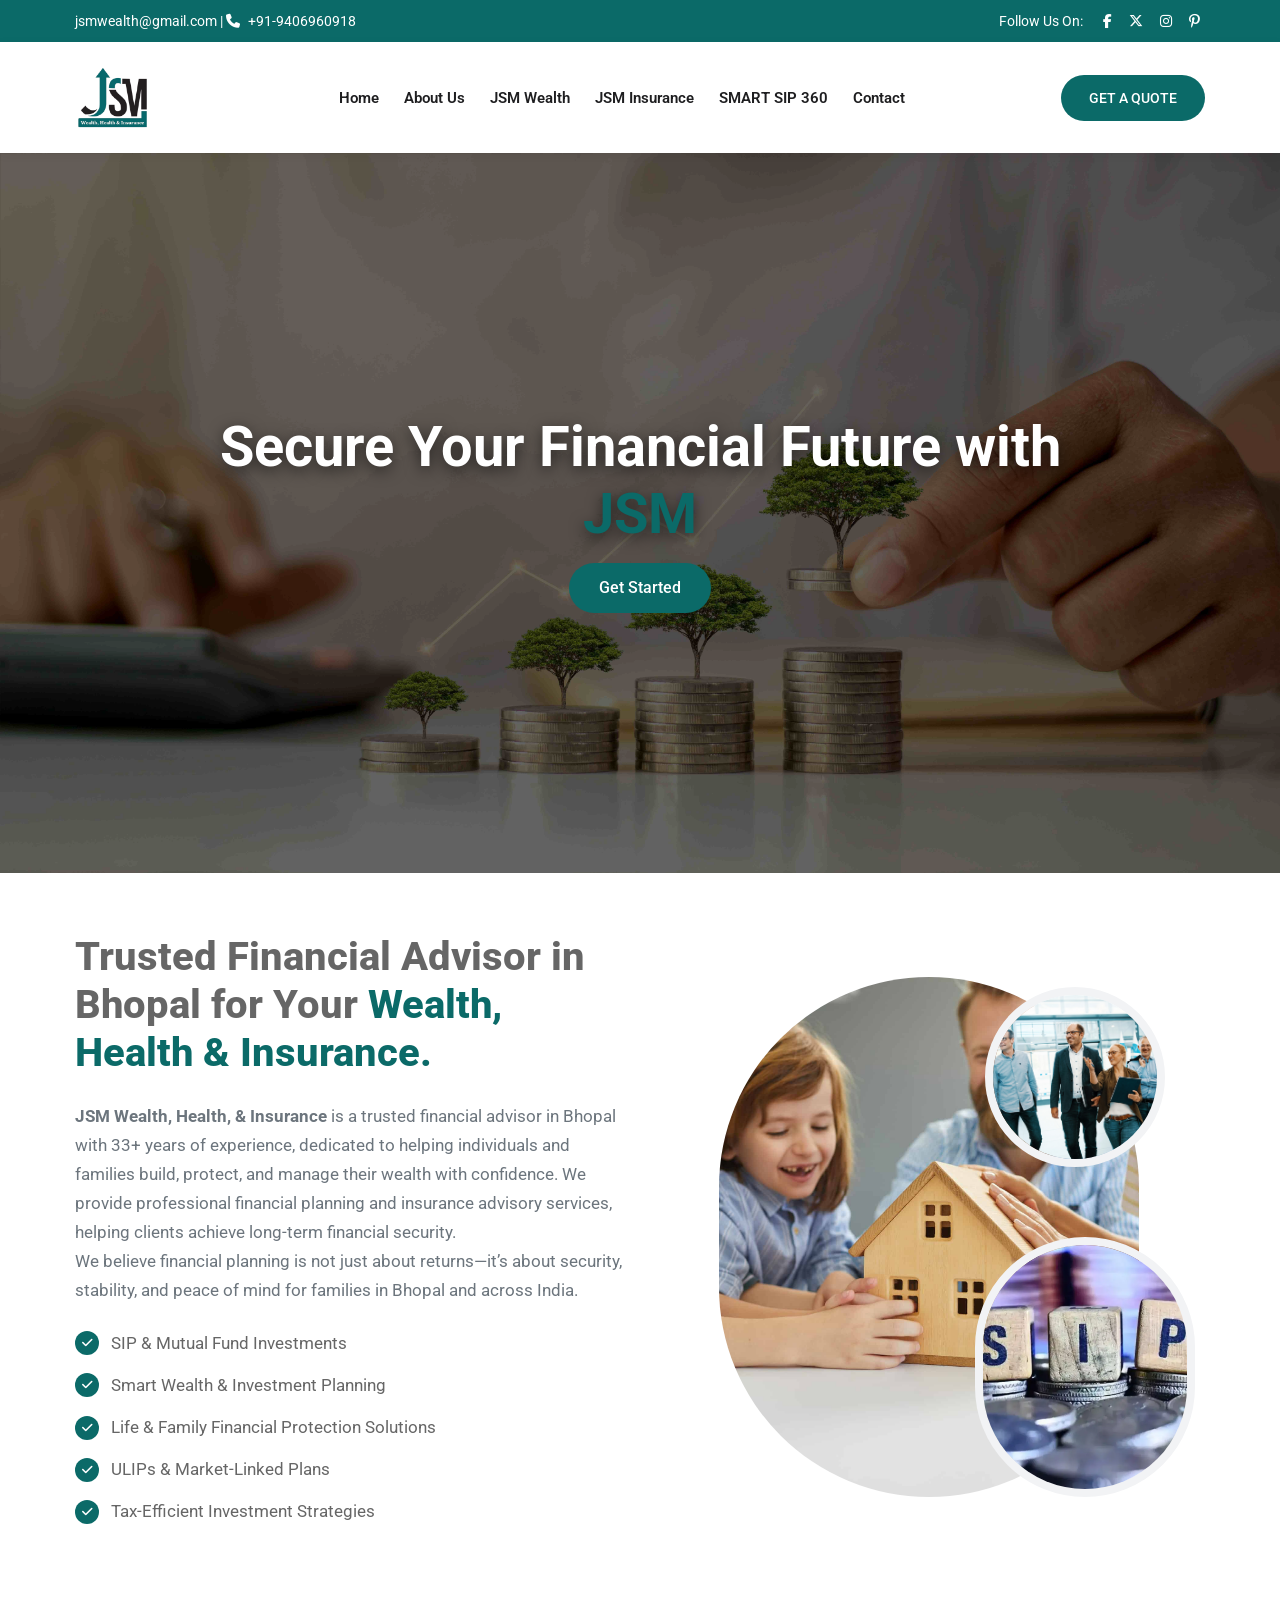
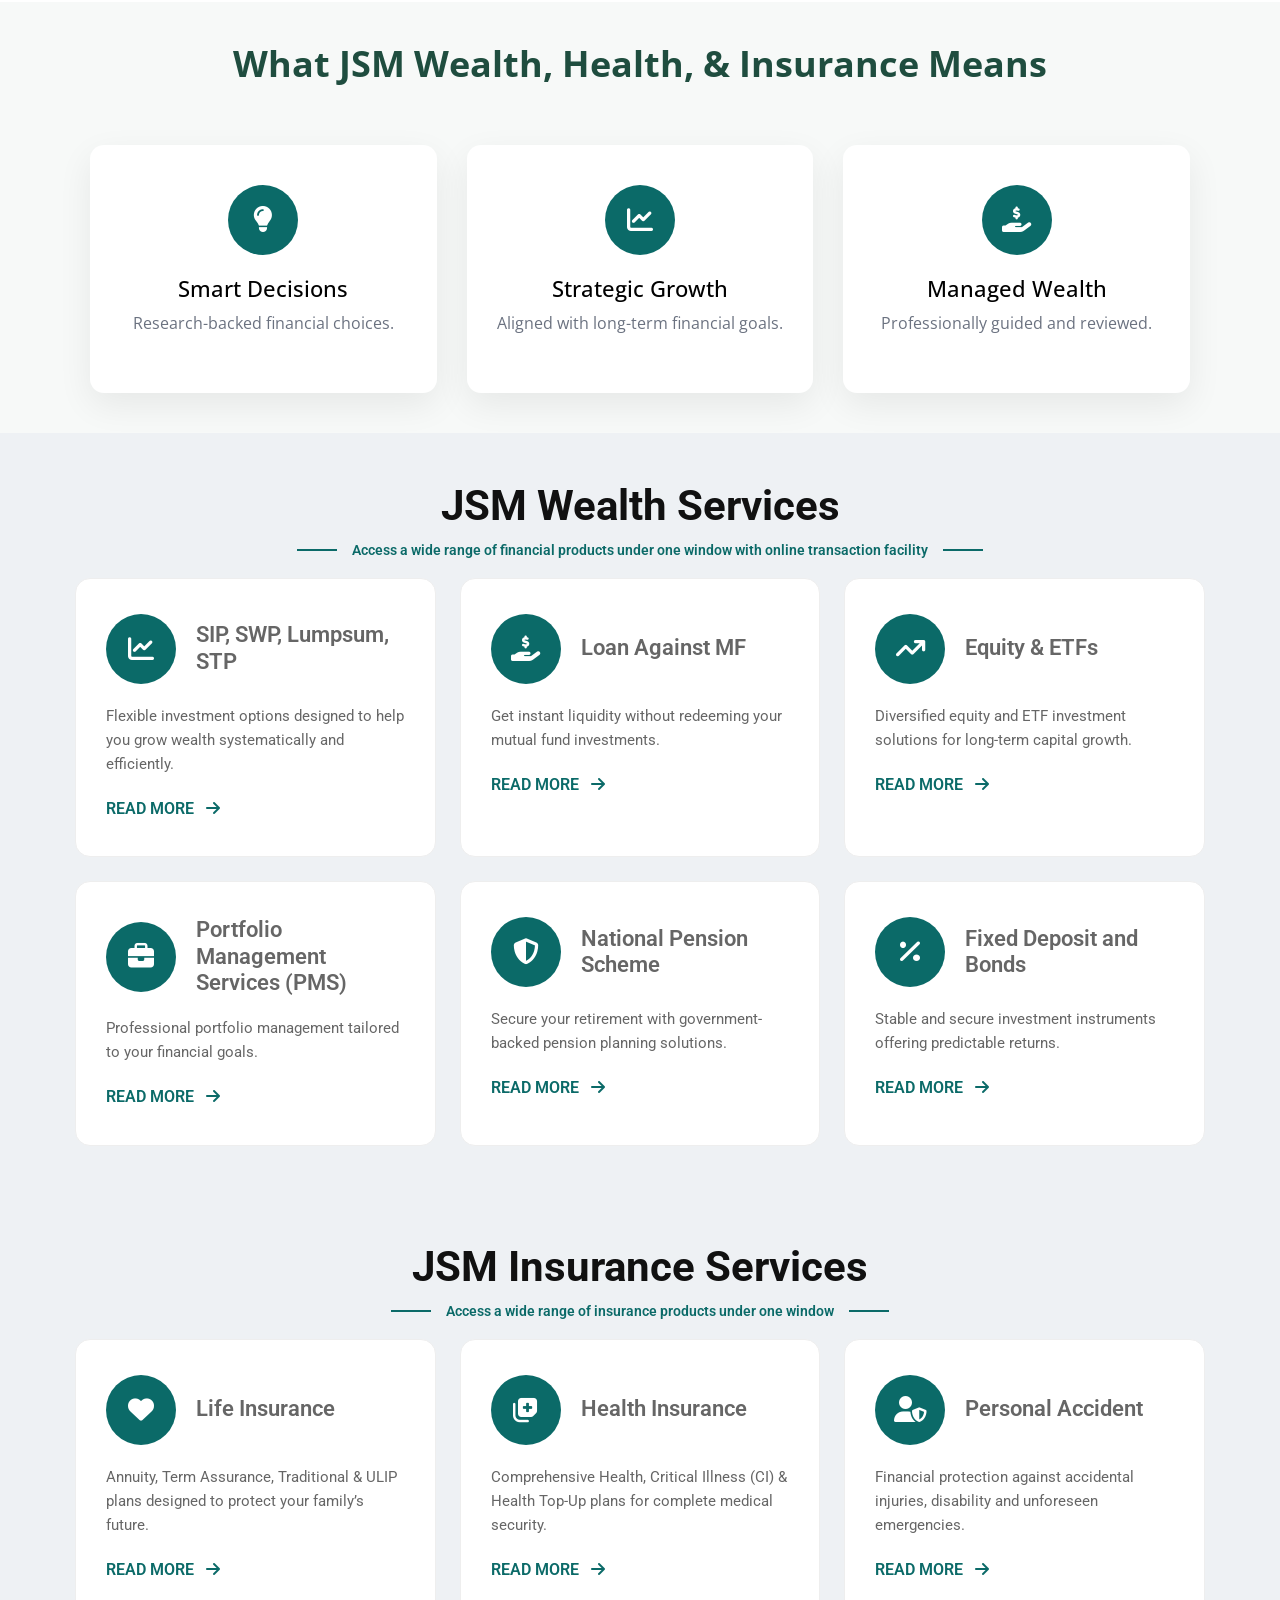
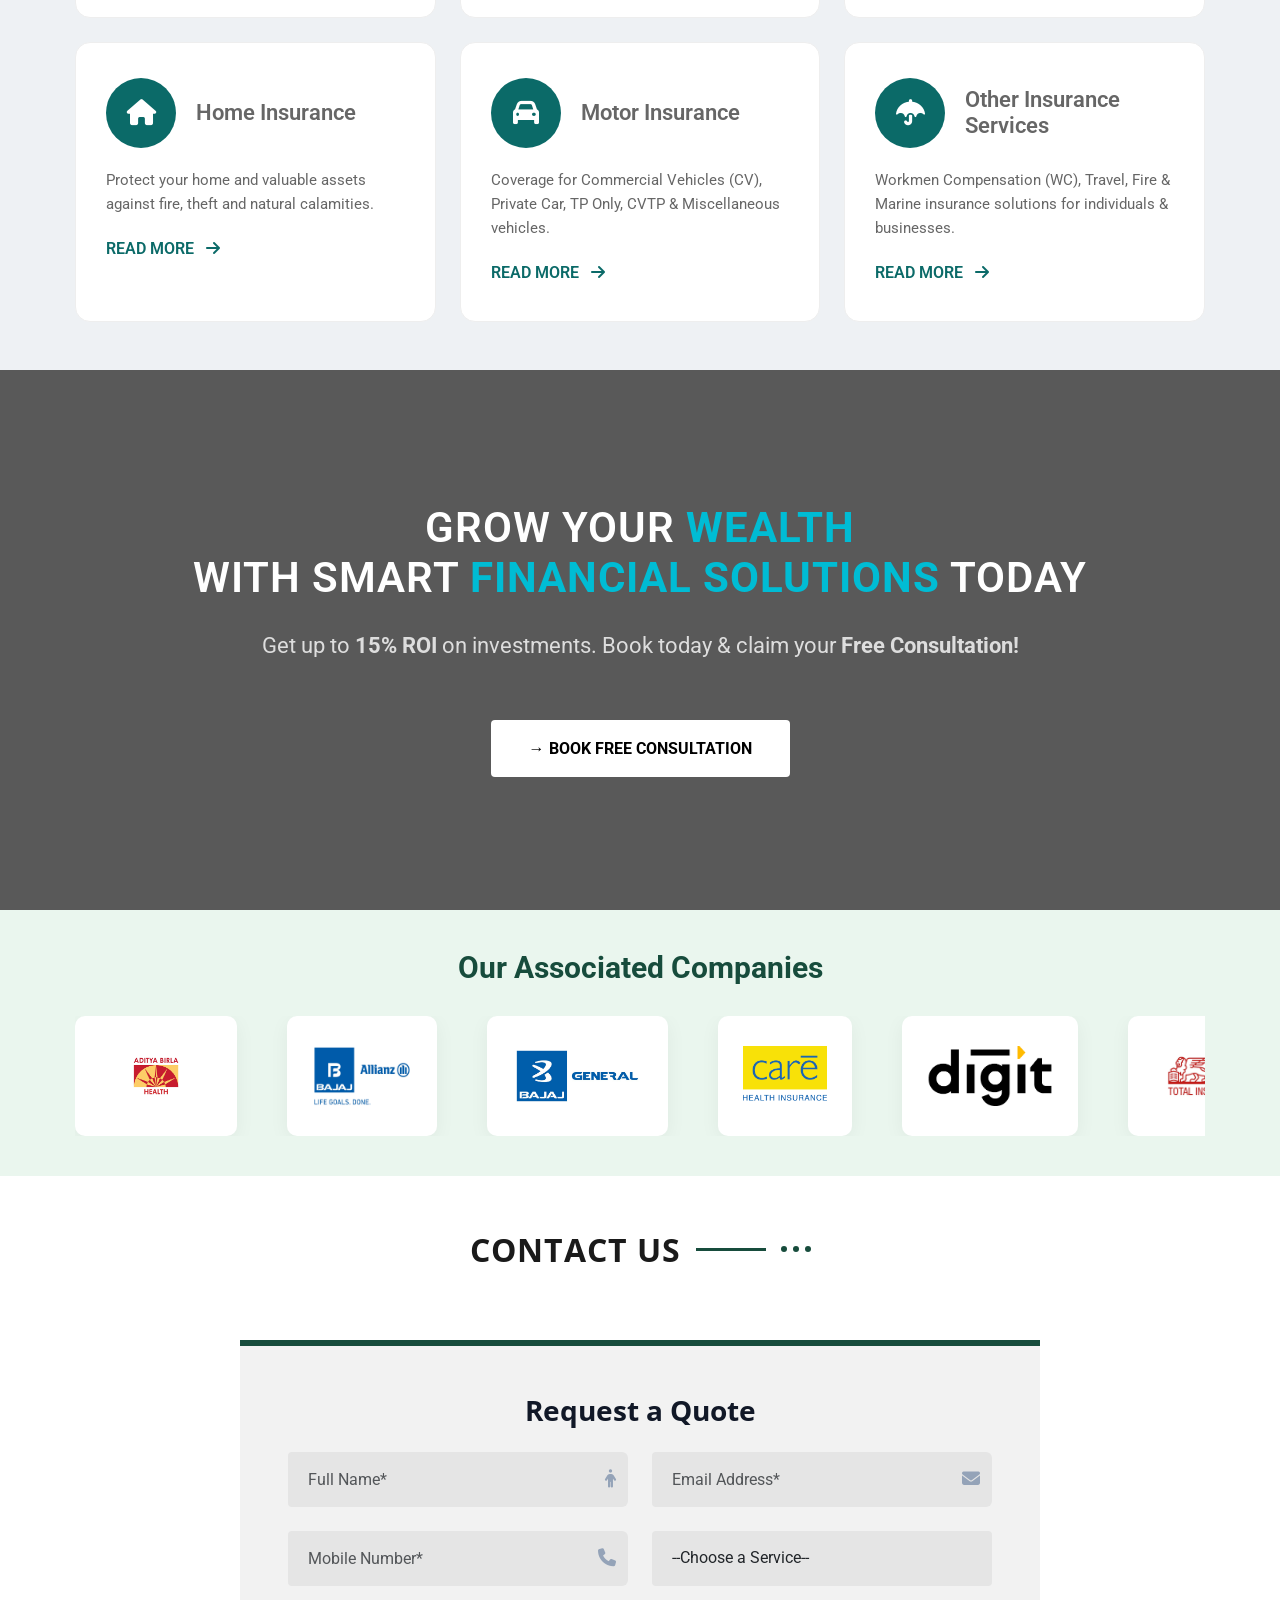
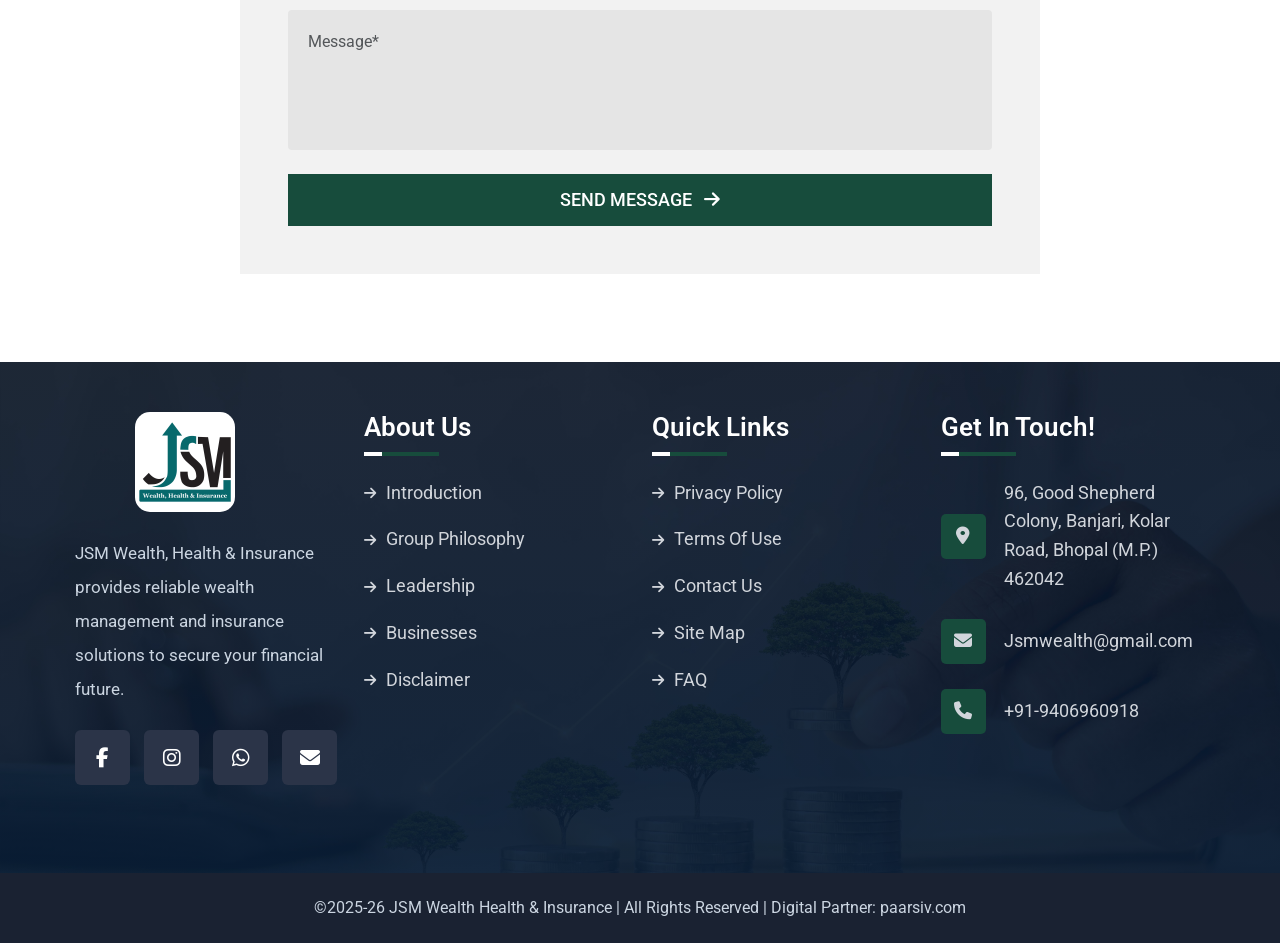
==== index.html @ e8b5fb17 "Update index.html" ====
<!doctype html>
<html lang="en">
<head>
  <meta charset="UTF-8" />
  <meta name="viewport" content="width=device-width, initial-scale=1.0" />

  <title>JSM Wealth</title>


  <!-- owl crousal -->
   <link rel="stylesheet" href="https://cdnjs.cloudflare.com/ajax/libs/OwlCarousel2/2.3.4/assets/owl.carousel.min.css">
<link rel="stylesheet" href="https://cdnjs.cloudflare.com/ajax/libs/OwlCarousel2/2.3.4/assets/owl.theme.default.min.css">

  <!-- Google Fonts -->
  <link href="https://fonts.googleapis.com/css2?family=Poppins:wght@400;600;900&family=Rubik:wght@400;500&display=swap" rel="stylesheet">

  <!-- Bootstrap CSS (IMPORTANT) -->
  <link
    href="https://cdn.jsdelivr.net/npm/bootstrap@5.3.3/dist/css/bootstrap.min.css"
    rel="stylesheet"
  />

  <!-- Font Awesome -->
  <link
    rel="stylesheet"
    href="https://cdnjs.cloudflare.com/ajax/libs/font-awesome/6.5.1/css/all.min.css"
  />

  <!-- Custom CSS -->
  <link rel="stylesheet" href="style.css" />
</head>

<body>

  <!-- Top Bar -->
  <div class="top-bar">
    <div class="container d-flex justify-content-between align-items-center">
      <div>
        <a href="mailto:jsmwealth@gmail.com">jsmwealth@gmail.com</a>
        |
       <span><i class="fas fa-phone"></i>
          +91-9406960918</span>
      </div>

      <div class="social-icoons">
        <span class="me-2">Follow Us On:</span>
        <a href="#finance-section">
        <i class="fab fa-facebook-f"></i>
    </a>

    <a href="#finance-section">
        <i class="fab fa-x-twitter"></i>
    </a>

    <a href="#finance-section">
        <i class="fab fa-instagram"></i>
    </a>

    <a href="#finance-section">
        <i class="fab fa-pinterest-p"></i>
    </a>
      </div>
    </div>
  </div>

  <!-- Navigation -->
  <nav class="main-nav">
    <div class="container d-flex align-items-center justify-content-between">

      <div class="logo">
        <a href="index.html"><img src="jsm.logo.png" alt="JSM Wealth Logo"></a>
      
      </div>
    
    <!-- Toggle Button -->
    <button class="menu-toggle" id="menuToggle">
      ☰
    </button>

      <ul class="nav-links  align-items-center mb-0" id="navLinks">
        <li><a href="index.html">Home</a></li>
        <li><a href="#wealth-section">About Us</a></li>

        <!-- Services Dropdown -->
        <!-- <li class="dropdown">
          <a href="#">Services <span class="arrow">▾</span></a>
          <ul class="custom-dropdown">
            <li><a href="#finance-section">Life Insurance</a></li>
            <li><a href="#finance-section">Car Insurance</a></li>
          </ul>
        </li> -->
        <li><a href="#services-section">JSM Wealth</a></li>
<li><a href="#services-sections">JSM Insurance</a></li>
        <li><a href="sip.html">SMART SIP 360</a></li>
        
        <li><a href="#finance-section">Contact</a></li>
      </ul>

      <a href="#finance-section" class="btn-quote">GET A QUOTE</a>
    </div>
  </nav>



 <!-- HERO SECTION -->
<section class="hero-section ">
  <div class="hero-text text-center">

    <h1 id="hero-title">
      Secure Your Financial Future with <span>JSM</span>
    </h1>

    <!-- <h4 id="hero-subtitle">
      Your trusted partner in wealth, health, and insurance solutions
    </h4>

    <p id="hero-desc">
      Personalized solutions that help you achieve your goals
    </p> -->

    <a href="#finance-section" class="hero-btn">Get Started</a>

  </div>
</section>

<!-- about aection -->
<section class="about-section">
    <div class="container">
        <div class="row align-items-center">

            <!-- Left Content -->
            <div class="col-lg-6 ">

                <h2 class="about-main-title">
                   
                     Trusted Financial Advisor in Bhopal for Your
                    <span>Wealth, Health & Insurance.</span> 
                </h2>

                <p class="about-text">
                  <strong>JSM Wealth, Health, & Insurance</strong>  is a trusted financial advisor in Bhopal with 33+ years of experience, dedicated to helping individuals and families build, protect, and manage their wealth with confidence. We provide professional financial planning 
                  and insurance advisory services, helping clients achieve long-term financial security.<br> We believe financial planning is not 
                  just about returns—it’s about security, stability, and peace of mind for families in Bhopal and across India. 
                </p>
             

                <ul class="about-list">
                    <li>
                        <i class="fa-solid fa-check"></i>
                       SIP & Mutual Fund Investments
                    </li>
                    <li>
                        <i class="fa-solid fa-check"></i>
                        Smart Wealth & Investment Planning
                    </li>
                    <li>
                        <i class="fa-solid fa-check"></i>
                        Life & Family Financial Protection Solutions
                    </li>
                      <li>
                        <i class="fa-solid fa-check"></i>
                       ULIPs & Market-Linked Plans
                    </li>
                      <li>
                        <i class="fa-solid fa-check"></i>
                        Tax-Efficient Investment Strategies
                    </li>
                </ul>

                <!-- Explore Plans Button -->
                <!-- <div class="mt-4">
                    <a href="#" class="btn-explore">EXPLORE PLANS →</a>
                </div> -->

            </div>

            <!-- Right Images -->
            <div class="col-lg-6 text-center mt-lg-0">
                <div class="image-wrapper">
                    <img src="insurance-about-1.jpeg"
                         class="main-img" alt="Main Image">

                    <img src="insurance-about.jpeg"
                         class="small-img-top" alt="Small Image">

                    <img src="insurance-about-2.jpeg"
                         class="small-img-bottom" alt="Small Image">
                </div>
            </div>

        </div>
    </div>
</section>
<section class="wealth-section" id="wealth-section">

<div class="container">

<h2 class="wealth-heading">
What JSM Wealth, Health, & Insurance Means
</h2>

<div class="wealth-grid">

<div class="wealth-card">
<div class="wealth-icon">
<i class="fa-solid fa-lightbulb"></i>
</div>
<h4>Smart Decisions</h4>
<p>Research-backed financial choices.</p>
</div>


<div class="wealth-card">
<div class="wealth-icon">
<i class="fa-solid fa-chart-line"></i>
</div>
<h4>Strategic Growth</h4>
<p>Aligned with long-term financial goals.</p>
</div>

<div class="wealth-card">
<div class="wealth-icon">
<i class="fa-solid fa-hand-holding-dollar"></i>
</div>
<h4>Managed Wealth</h4>
<p>Professionally guided and reviewed.</p>
</div>

</div>

</div>

</section>

<!--stats-section  -->
<!-- Top Divider -->


<!-- card section -->
<section class="services-section py-5" id="services-section">
    <div class="container">

        <!-- Small Top Heading -->
       

        <!-- Main Heading -->
        <div class="text-center">
            <h2 class="main-heading">
                JSM Wealth Services
            </h2>
        </div>
       <div class="text-center mb-3">
            <div class="top-heading">
                <span></span>
                 Access a wide range of financial products under one window with online transaction facility 
                <span></span>
            </div>
        </div>

        <!-- Cards -->
        <div class="row g-4">

            <!-- Card 1 -->
            <div class="col-lg-4 col-md-6">
                <div class="service-card">
                    <div class="card-header-flex">
                        <div class="icon-box">
                            <i class="fas fa-chart-line"></i>
                        </div>
                        <h4>SIP, SWP, Lumpsum, STP</h4>
                    </div>
                    <p>
                        Flexible investment options designed to help you grow wealth systematically and efficiently.
                    </p>
                    <a href="#finance-section" class="read-more">
                        READ MORE <i class="fas fa-arrow-right ms-2"></i>
                    </a>
                </div>
            </div>

            <!-- Card 2 -->
            <div class="col-lg-4 col-md-6">
                <div class="service-card">
                    <div class="card-header-flex">
                        <div class="icon-box">
                            <i class="fas fa-hand-holding-dollar"></i>
                        </div>
                        <h4>Loan Against MF</h4>
                    </div>
                    <p>
                        Get instant liquidity without redeeming your mutual fund investments.
                    </p>
                    <a href="#finance-section" class="read-more">
                        READ MORE <i class="fas fa-arrow-right ms-2"></i>
                    </a>
                </div>
            </div>

            <!-- Card 3 -->
            <div class="col-lg-4 col-md-6">
                <div class="service-card">
                    <div class="card-header-flex">
                        <div class="icon-box">
                            <i class="fas fa-arrow-trend-up"></i>
                        </div>
                        <h4>Equity & ETFs</h4>
                    </div>
                    <p>
                        Diversified equity and ETF investment solutions for long-term capital growth.
                    </p>
                    <a href="#finance-section" class="read-more">
                        READ MORE <i class="fas fa-arrow-right ms-2"></i>
                    </a>
                </div>
            </div>

            <!-- Card 4 -->
            <div class="col-lg-4 col-md-6">
                <div class="service-card">
                    <div class="card-header-flex">
                        <div class="icon-box">
                            <i class="fas fa-briefcase"></i>
                        </div>
                        <h4>Portfolio Management Services (PMS)</h4>
                    </div>
                    <p>
                        Professional portfolio management tailored to your financial goals.
                    </p>
                    <a href="#finance-section" class="read-more">
                        READ MORE <i class="fas fa-arrow-right ms-2"></i>
                    </a>
                </div>
            </div>

            <!-- Card 5 -->
            <div class="col-lg-4 col-md-6">
                <div class="service-card">
                    <div class="card-header-flex">
                        <div class="icon-box">
                            <i class="fas fa-shield-alt"></i>
                        </div>
                        <h4>National Pension Scheme</h4>
                    </div>
                    <p>
                        Secure your retirement with government-backed pension planning solutions.
                    </p>
                    <a href="#finance-section" class="read-more">
                        READ MORE <i class="fas fa-arrow-right ms-2"></i>
                    </a>
                </div>
            </div>

            <!-- Card 6 -->
            <div class="col-lg-4 col-md-6">
                <div class="service-card">
                    <div class="card-header-flex">
                        <div class="icon-box">
                            <i class="fas fa-percent"></i>
                        </div>
                        <h4>Fixed Deposit and Bonds</h4>
                    </div>
                    <p>
                        Stable and secure investment instruments offering predictable returns.
                    </p>
                    <a href="#finance-section" class="read-more">
                        READ MORE <i class="fas fa-arrow-right ms-2"></i>
                    </a>
                </div>
            </div>

        </div>
      
 <!-- <div class="services-bottom-cta mt-5 pt-4">

            <hr class="section-line">

            <div class="row align-items-center py-3 container">

                <div class="col-lg-8 col-md-7 text-md-start text-center mb-3 mb-md-0">
                    <h4 class="experience-heading">
                        We Have 12+ Years of Wealth & Insurance Experience
                    </h4>
                </div>

                <div class="col-lg-4 col-md-5 text-md-end text-center">
                    <a href="#finance-section" class="btn more-services-btn">
                        MORE SERVICES
                    </a>
                </div>

            </div>

            <hr class="section-line">

        </div> -->
    </div>
</section>
  <section class="services-section py-5" id="services-sections">
    <div class="container">

      

        <!-- Main Heading -->
        <div class="text-center">
            <h2 class="main-heading">
                JSM Insurance Services
            </h2>
        </div>
        <!-- Small Top Heading -->
        <div class="text-center mb-3">
            <div class="top-heading">
                <span></span>
                Access a wide range of insurance products under one window
                <span></span>
            </div>
        </div>


        <!-- Cards -->
        <div class="row g-4">

            <!-- Card 1 -->
            <div class="col-lg-4 col-md-6">
                <div class="service-card">
                    <div class="card-header-flex">
                        <div class="icon-box">
                            <i class="fas fa-heart"></i>
                        </div>
                        <h4>Life Insurance</h4>
                    </div>
                    <p>
                        Annuity, Term Assurance, Traditional & ULIP plans designed to protect your family’s future.
                    </p>
                    <a href="#finance-section"  class="read-more">
                        READ MORE <i class="fas fa-arrow-right ms-2"></i>
                    </a>
                </div>
            </div>

            <!-- Card 2 -->
            <div class="col-lg-4 col-md-6">
                <div class="service-card">
                    <div class="card-header-flex">
                        <div class="icon-box">
                            <i class="fas fa-notes-medical"></i>
                        </div>
                        <h4>Health Insurance</h4>
                    </div>
                    <p>
                        Comprehensive Health, Critical Illness (CI) & Health Top-Up plans for complete medical security.
                    </p>
                    <a href="#finance-section"  class="read-more">
                        READ MORE <i class="fas fa-arrow-right ms-2"></i>
                    </a>
                </div>
            </div>

    

            <!-- Card 4 -->
            <div class="col-lg-4 col-md-6">
                <div class="service-card">
                    <div class="card-header-flex">
                        <div class="icon-box">
                            <i class="fas fa-user-shield"></i>
                        </div>
                        <h4>Personal Accident</h4>
                    </div>
                    <p>
                        Financial protection against accidental injuries, disability and unforeseen emergencies.
                    </p>
                    <a href="#finance-section"  class="read-more">
                        READ MORE <i class="fas fa-arrow-right ms-2"></i>
                    </a>
                </div>
            </div>

            <!-- Card 5 -->
            <div class="col-lg-4 col-md-6">
                <div class="service-card">
                    <div class="card-header-flex">
                        <div class="icon-box">
                            <i class="fas fa-home"></i>
                        </div>
                        <h4>Home Insurance</h4>
                    </div>
                    <p>
                        Protect your home and valuable assets against fire, theft and natural calamities.
                    </p>
                    <a href="#finance-section"  class="read-more">
                        READ MORE <i class="fas fa-arrow-right ms-2"></i>
                    </a>
                </div>
            </div>
        <!-- Card 3 -->
            <div class="col-lg-4 col-md-6">
                <div class="service-card">
                    <div class="card-header-flex">
                        <div class="icon-box">
                            <i class="fas fa-car"></i>
                        </div>
                        <h4>Motor Insurance</h4>
                    </div>
                    <p>
                        Coverage for Commercial Vehicles (CV), Private Car, TP Only, CVTP & Miscellaneous vehicles.
                    </p>
                    <a href="#finance-section" class="read-more">
                        READ MORE <i class="fas fa-arrow-right ms-2"></i>
                    </a>
                </div>
            </div>
            <!-- Card 6 -->
            <div class="col-lg-4 col-md-6">
                <div class="service-card">
                    <div class="card-header-flex">
                        <div class="icon-box">
                            <i class="fas fa-umbrella"></i>
                        </div>
                        <h4>Other Insurance Services</h4>
                    </div>
                    <p>
                        Workmen Compensation (WC), Travel, Fire & Marine insurance solutions for individuals & businesses.
                    </p>
                    <a href="#finance-section" class="read-more">
                        READ MORE <i class="fas fa-arrow-right ms-2"></i>
                    </a>
                </div>
            </div>

        </div>

     


    </div>
</section>

<section class="finance-hero">

    <div class="overlay"></div>

    <div class="hero-content">

       
        <h1>
            GROW YOUR <span>WEALTH</span><br>
            WITH SMART <span>FINANCIAL SOLUTIONS</span> TODAY
        </h1>

        <p class="sub-text">
            Get up to <strong>15% ROI</strong> on investments. Book today & claim your 
            <strong>Free Consultation!</strong>
        </p>

        <a href="#finance-section" class="hero-btnn">
            → BOOK FREE CONSULTATION
        </a>

    </div>

</section>
<section class="associated-section">
<div class="container scrolling-text">

    <h2>Our Associated Companies</h2>

    <div class="logo-slider">
  <div class="scroll-track">

    <div class="company-logo"><img src="Aditya Birla Health Insurance.webp" alt="Aditya Birla Health Insurance"></div>
<div class="company-logo"><img src="Bajaj Allianz Life.jpg" alt="Bajaj Allianz Life"></div>
<div class="company-logo"><img src="Bajaj Allianz General Insurance.jpg" alt="Bajaj Allianz General Insurance"></div>
<div class="company-logo"><img src="Care Health Insurance.png" alt="Care Health Insurance"></div>
<div class="company-logo"><img src="Digit Insurance.png" alt="Digit Insurance"></div>
<div class="company-logo"><img src="Future Generali.jpg" alt="Future Generali"></div>
<div class="company-logo"><img src="HDFC ERGO.webp" alt="HDFC ERGO"></div>
<div class="company-logo"><img src="HDFC Life.png" alt="HDFC Life"></div>
<div class="company-logo"><img src="ICICI Lombard General Insurance.jpg" alt="ICICI Lombard General Insurance"></div>
<div class="company-logo"><img src="ICICI Prudential Life.jpeg" alt="ICICI Prudential Life"></div>
<div class="company-logo"><img src="IFFCO Tokio General Insurance.png" alt="IFFCO Tokio General Insurance"></div>
<div class="company-logo"><img src="Kotak Life.png" alt="Kotak Life"></div>
<div class="company-logo"><img src="Kotak General Insurance.png" alt="Kotak General Insurance"></div>
<div class="company-logo"><img src="ManipalCigna Health Insurance.png" alt="ManipalCigna Health Insurance"></div>
<div class="company-logo"><img src="Max Life Insurance.jpg" alt="Max Life Insurance"></div>
<div class="company-logo"><img src="Niva Bupa Health Insurance.png" alt="Niva Bupa Health Insurance"></div>
<div class="company-logo"><img src="Royal Sundaram General Insurance.jpg" alt="Royal Sundaram General Insurance"></div>
<div class="company-logo"><img src="Star Health Insurance.png" alt="Star Health Insurance"></div>
<div class="company-logo"><img src="Tata AIA Life.png" alt="Tata AIA Life"></div>
<div class="company-logo"><img src="Tata AIG.png" alt="Tata AIG"></div>

  </div>
</div>
</section>

<section class="finance-section py-5" id="finance-section">
<div class="container">
<div class="row align-items-center">

    <p class="contact-title">
        CONTACT US
        <span class="line"></span>
        <span class="dots">
            <span></span>
            <span></span>
            <span></span>
        </span>
    </p>

   

    <!-- RIGHT SIDE -->
    <div class="col-lg-12 quote-sections">

        <div class="quote-section p-4 p-lg-5">

            <h2 class="quote-title mb-4">Request a Quote</h2>

          <form>

<div class="row g-4">

<!-- Full Name -->
<div class="col-md-6">
    <div class="input-group">
       <input 
        type="text"
        class="form-control"
        placeholder="Full Name*"
        oninput="this.value=this.value.replace(/[^A-Za-z\s]/g,'')"
        required>
        <span class="input-group-text">
            <i class="fa fa-person"></i>
        </span>
    </div>
</div>

<!-- Email -->
<div class="col-md-6">
    <div class="input-group">
        <input 
type="email"
class="form-control"
placeholder="Email Address*"
oninput="this.value=this.value.replace(/[^a-zA-Z0-9@._-]/g,'')"
required>
        <span class="input-group-text">
            <i class="fa fa-envelope"></i>
        </span>
    </div>
</div>

<!-- Mobile Number -->
<div class="col-md-6">
    <div class="input-group">
        <input 
type="tel" 
class="form-control" 
placeholder="Mobile Number*" 
maxlength="10"
pattern="[0-9]{10}"
oninput="this.value=this.value.replace(/[^0-9]/g,'')"
title="Enter 10 digit mobile number"
required>
        <span class="input-group-text">
            <i class="fa fa-phone"></i>
        </span>
    </div>
</div>
<!-- Service -->
<div class="col-md-6">
    <select class="form-select" required>
        <option selected disabled>--Choose a Service--</option>
        <option>Health Insurance</option>
        <option>Life Insurance</option>
        <option>Investment Planning</option>
        <option>Mutual Funds</option>
    </select>
</div>

<!-- Message -->
<div class="col-12">
    <textarea class="form-control" rows="4" placeholder="Message*" required></textarea>
</div>

<!-- Button -->
<div class="col-12">
    <button type="submit" class="send-btn w-100">
        SEND MESSAGE <i class="fa fa-arrow-right ms-2"></i>
    </button>
</div>

</div>

</form>

        </div>

    </div>

</div>
</div>
</section>



 <footer class="footer-section text-white">
        <div class="container footer-wrapper">
            <div class="row">
                <!-- Column 1 -->
                <div class="col-lg-3 col-md-6 mb-5">
                    <img src="JSM LOGO 1.jpeg" class="footer-logo mb-4" alt="logo "
                        style="width: 100px; height: auto" />

                    <p class="footer-text">
                        JSM Wealth, Health & Insurance provides
                        reliable wealth management and insurance solutions to secure your
                        financial future.
                    </p>

                    <div class="social-iconss mt-4">
                        <a href="#"><i class="fab fa-facebook-f"></i></a>
                        <a href="#"><i class="fab fa-instagram"></i></a>
                        <a href="#"><i class="fab fa-whatsapp"></i></a>
                        <a href="#"><i class="fas fa-envelope"></i></a>
                    </div>
                </div>

                <!-- Column 2 -->
                <div class="col-lg-3 col-md-6 mb-5">
                    <h4 class="footer-title">
                        About Us
                        <span class="line"></span>
                    </h4>
                    <div class="footers-link">
                         <ul class="footer-links">
                        <li><i class="fas fa-arrow-right"></i> Introduction</li>
                        <li><i class="fas fa-arrow-right"></i> Group Philosophy</li>
                        <li><i class="fas fa-arrow-right"></i> Leadership</li>
                        <li><i class="fas fa-arrow-right"></i> Businesses</li>
                        <li><i class="fas fa-arrow-right"></i> Disclaimer</li>
                    </ul>
                    </div>
                   
                </div>

                <!-- Column 3 -->
                <div class="col-lg-3 col-md-6 mb-5">
                    <h4 class="footer-title">
                        Quick Links
                        <span class="line"></span>
                    </h4>
                    <div class="footers-links">
 <ul class="footer-links">
                        <li>
                            <a href="#finance-section" class="anchor">
                                <i class="fas fa-arrow-right"></i> Privacy Policy
                            </a>
                        </li>

                        <li>
                            <a href="#finance-section" class="anchor">
                                <i class="fas fa-arrow-right"></i> Terms Of Use
                            </a>
                        </li>

                        <li>
                            <a href="#finance-section" class="anchor">
                                <i class="fas fa-arrow-right"></i> Contact Us
                            </a>
                        </li>

                        <li>
                            <a href="#finance-section" class="anchor">
                                <i class="fas fa-arrow-right"></i> Site Map
                            </a>
                        </li>

                        <li>
                            <a href="#finance-section" class="anchor">
                                <i class="fas fa-arrow-right"></i> FAQ
                            </a>
                        </li>

                    </ul>
                    </div>
                   
                </div>

                <!-- Column 4 -->
                <div class="col-lg-3 col-md-6 mb-5">
                    <h4 class="footer-title">
                        Get In Touch!
                        <span class="line"></span>
                    </h4>

                    <!-- <p class="footer-small">
          Secure Your Future with JSM Wealth, Health & Insurance – Connect
          with Us.
        </p> -->

                    <div class="contact-row">
                        <div class="contact-icon">
                            <i class="fas fa-map-marker-alt"></i>
                        </div>
                        <div>
                            96, Good Shepherd Colony, Banjari, Kolar Road, Bhopal (M.P.)
                            462042
                        </div>
                    </div>

                    <div class="contact-row">
                        <div class="contact-icon"><i class="fas fa-envelope"></i></div>
                        <div>Jsmwealth@gmail.com</div>
                    </div>

                    <div class="contact-row">
                        <div class="contact-icon"><i class="fas fa-phone"></i></div>
                        <div>+91-9406960918</div>
                    </div>
                </div>
            </div>
        </div>

        <!-- Disclaimer Section -->
        <!-- <div class="container mt-4">
        <div class="row">
          <div class="col-12">
            <p
              style="
                font-size: 13px;
                line-height: 1.6;
                text-align: center;
                color: #ccc;
              "
            >
              <strong>Important Disclaimer:</strong> SMART SIP 360 is a Unit
              Linked Insurance Plan offered by Tata AIA Life Insurance.
              Investment in market-linked funds is subject to market risks. Past
              performance does not guarantee future returns. Tax benefits are
              subject to prevailing tax laws. Please read sales brochure
              carefully before investing.
            </p>
          </div>
        </div>
      </div> -->

        <!-- Bottom Bar -->
        <div class="footer-bottom text-center">
            ©2025-26 JSM Wealth Health & Insurance | All Rights Reserved | Digital
            Partner: paarsiv.com
        </div>
    </footer>


<!-- jQuery (Required FIRST) -->
<script src="https://cdnjs.cloudflare.com/ajax/libs/jquery/3.6.0/jquery.min.js"></script>

<!-- Owl Carousel JS -->
<script src="https://cdnjs.cloudflare.com/ajax/libs/OwlCarousel2/2.3.4/owl.carousel.min.js"></script>

<!-- Bootstrap JS -->
<script src="https://cdn.jsdelivr.net/npm/bootstrap@5.3.2/dist/js/bootstrap.bundle.min.js"></script>

<!-- Owl Carousel Init -->
<script src="index.js"></script>
<script>
  const toggle = document.querySelector(".menu-toggle");
  const navLinks = document.querySelector(".nav-links");

  toggle.addEventListener("click", () => {
    navLinks.classList.toggle("active");
  });

  const dropdown = document.querySelector(".dropdown");
  dropdown.addEventListener("click", function() {
    this.classList.toggle("active");
  });
</script>

</body>
</html>
---- style.css ----
/* =========================
   Root Variables
========================= */
@import url('https://fonts.googleapis.com/css2?family=Roboto:ital,wght@0,100..900;1,100..900&display=swap');
@import url('https://fonts.googleapis.com/css2?family=Open+Sans:ital,wght@0,300..800;1,300..800&family=Roboto:ital,wght@0,100..900;1,100..900&display=swap');
:root {
  --primary-color: #ff494a;
  --secondary-color: #1e1e20;
  --bg-light: #f5f5f5;
  --text-color: #666;
  --heading-color: #141416;
}

/* =========================
   Reset & Global
========================= */
* {
  margin: 0;
  padding: 0;
  box-sizing: border-box;
}

body {
overflow-x: hidden;
  /* font-family: "Open Sans", sans-serif; */
  font-family: "Roboto", sans-serif;
  color: var(--text-color);
  line-height: 1.6;
  background: #fff;
}

.container {
  max-width: 1170px;
  margin: auto;
  padding: 0 20px;
}

.flex-row {
  display: flex;
  justify-content: space-between;
  align-items: center;
}

/* =========================
   Top Bar
========================= */
.top-bar {
  background: #0B6A68;
  color: #fff;
  font-size: 14px;
  padding: 10px 0;
}

/* .top-bar a {
  color: #fff;
  text-decoration: none;
  margin-right: 10px;
}

.top-bar a:hover {
  color: var(--primary-color);
} */

.top-bar i {
  color: #fff;
  margin-right: 5px;
}

.top-bar a {
  color: #fff;
  text-decoration: none;
}

.top-bar a:hover {
  color: #ff494a;
}
.social-icoons {
  display: flex;
  align-items: center;
}

.social-icoons i {
  margin-left: 12px;
  cursor: pointer;
  transition: color 0.3s ease;
}

.social-icoons i:hover {
  color: #b2cecd;
}

@media (max-width: 767px) {
  .social-icoons {
    margin-top: 5px;
  }

  .social-icoons i {
    margin: 0 8px;
  }
}

/* =========================
   Navigation
========================= */

.main-nav {
  background: #fff;
  padding: 18px 0;
  position: sticky;
  top: 0;
  z-index: 1000;
  box-shadow: 0 2px 10px rgba(0, 0, 0, 0.05);
}

.main-nav .container {
  display: flex;
  align-items: center;
  justify-content: space-between;
  position: relative;
}

/* =========================
   Logo
========================= */

.logo {
  display: flex;
  align-items: center;
}

.logo img {
  max-height: 75px;
  width: auto;
  object-fit: contain;
}

/* =========================
   Navigation Links (Desktop)
========================= */

.nav-links {
  list-style: none;
  display: flex;
  gap: 25px;
  align-items: center;
  margin-bottom: 0;
}

.nav-links li {
  list-style: none;
  position: relative;
}

.nav-links a {
  text-decoration: none;
  color: var(--secondary-color);
  font-weight: 600;
  font-size: 15px;
  transition: color 0.3s ease;
}

.nav-links a:hover {
  color: #0B6A68;
}

/* =========================
   Dropdown (Desktop)
========================= */

.custom-dropdown {
  position: absolute;
  top: 120%;
  left: 0;
  background: #fff;
  min-width: 200px;
  border-radius: 8px;
  padding: 10px 0;
  box-shadow: 0 10px 30px rgba(0,0,0,0.15);

  opacity: 0;
  visibility: hidden;
  transform: translateY(10px);
  transition: all 0.3s ease;
  z-index: 999;
}

.custom-dropdown li {
  list-style: none;
}

.custom-dropdown a {
  display: block;
  padding: 10px 20px;
  font-size: 14px;
  color: #1e1e20;
  transition: 0.3s;
}

.custom-dropdown a:hover {
  background: #0B6A68;
  color: #fff;
}

/* Show dropdown on hover */
.dropdown:hover .custom-dropdown {
  opacity: 1;
  visibility: visible;
  transform: translateY(0);
}

.arrow {
  display: inline-block;
  transition: 0.3s;
}

.dropdown:hover .arrow {
  transform: rotate(180deg);
}

/* =========================
   Quote Button
========================= */

.btn-quote {
  background: #0B6A68;
  color: #fff;
  padding: 12px 28px;
  border-radius: 50px;
  text-decoration: none;
  font-weight: 500;
  font-size: 14px;
  display: inline-block;
  transition: all 0.3s ease;
}

.btn-quote:hover {
  background: #e60000;
  color: #fff;
}

/* =========================
   Toggle Button
========================= */

.menu-toggle {
  display: none;
  font-size: 28px;
  background: none;
  border: none;
  cursor: pointer;
}

/* =========================
   Mobile Responsive
========================= */

@media (max-width: 992px) {

  .menu-toggle {
    display: block;
  }

  .btn-quote {
    display: none;
  }

  .nav-links {
    position: absolute;
    top: 100%;
    left: 0;
    width: 100%;
    background: #ffffff;

    flex-direction: column;
    align-items: center;
    gap: 0;

    overflow: hidden;
    max-height: 0;
    transition: max-height 0.4s ease;
    box-shadow: 0 10px 20px rgba(0,0,0,0.05);
  }

  .nav-links.active {
    max-height: 600px;
    padding: 20px 0;
  }

  .nav-links li {
    width: 100%;
    text-align: center;
    margin: 10px 0;
  }

  .nav-links a {
    display: block;
    padding: 10px 0;
  }

  /* Mobile Dropdown */
  .custom-dropdown {
    position: static;
    box-shadow: none;
    transform: none;
    opacity: 1;
    visibility: visible;
    display: none;
    padding: 0;
  }

  .dropdown.active .custom-dropdown {
    display: block;
  }

  .dropdown:hover .custom-dropdown {
    display: none;
  }

}
/* HERO SECTION */
   .hero-section {
    min-height: 80vh;
    background-size: cover;
    background-position: center;
    transition: background-image 0.8s ease-in-out;
    display: flex;
    align-items: center;
    justify-content: center;
    text-align: center;
    color: #ffffff;
    position: relative;
    padding: 40px 15px;
    z-index: 1;
}

/* Overlay */
.hero-section::before {
    content: "";
    position: absolute;
    inset: 0;
    background: rgba(0, 0, 0, 0.6);  /* Darkness Control */
    z-index: -1;
}
    

    

    .hero-text {
      max-width: 850px;
      margin: auto;
    }

    .hero-text h1 {
        color: #ffffff;
  text-shadow: 0 4px 15px rgba(0,0,0,0.6);

      font-size: clamp(32px, 5vw, 56px);
      font-weight: 700;
      margin-bottom: 15px;
    }

    .hero-text h1 span {
      color: #0B6A68;
    }

    .hero-text h4 {
      font-size: 20px;
      font-weight: 400;
      opacity: 0.9;
      margin-bottom: 10px;
    }

    .hero-text p {
      font-size: 16px;
      font-weight: 400;
      opacity: 0.85;
      margin-bottom: 30px;
    }

    .hero-btn {
      display: inline-block;
      padding: 12px 30px;
      background-color: #0B6A68;
      color: #ffffff;
      text-decoration: none;
      border-radius: 30px;
      font-weight: 500;
      transition: 0.3s ease;
    }

    .hero-btn:hover {
      background-color: #e63a3b;
      color: #ffffff;
      /* #14b8a6; */
    }


    /* =========================
   RESPONSIVE DESIGN
========================= */

/* ===== Tablets & below ===== */
@media (max-width: 992px) {

  /* Top bar */
  .top-bar .container {
    flex-direction: column;
    gap: 8px;
    text-align: center;
  }

  /* Navbar */
  .main-nav .container {
    flex-direction: row;
    gap: 15px;
  }

  .nav-links {
    flex-wrap: wrap;
    justify-content: center;
    gap: 18px;
  }

  .btn-quote {
    margin-top: 5px;
  }

  /* Hero */
  .hero-section {
    min-height: 70vh;
  }

  .hero-text h1 {
    font-size: 42px;
  }

  .hero-text h4 {
    font-size: 18px;
  }
}

/* ===== Mobile ===== */
@media (max-width: 768px) {

  /* Logo */
  .logo img {
    max-height: 60px;
  }

  /* Navigation links stack */
  .nav-links {
    flex-direction: column;
    gap: 14px;
  }

  .nav-links a {
    font-size: 16px;
  }

  /* Dropdown fix for mobile */
  .custom-dropdown {
    position: static;
    transform: none;
    box-shadow: none;
    opacity: 1;
    visibility: visible;
    display: none;
  }

  .dropdown:hover .custom-dropdown {
    display: block;
  }

  /* Hero */
  .hero-section {
    padding: 60px 15px;
  }

  .hero-text h1 {
    font-size: 34px;
  }

  .hero-text h4 {
    font-size: 16px;
  }

  .hero-text p {
    font-size: 15px;
  }
}

/* ===== Small Mobile ===== */
@media (max-width: 480px) {

  .top-bar {
    font-size: 13px;
  }

  .social-icons {
    justify-content: center;
  }

  .hero-text h1 {
    font-size: 28px;
  }

  .hero-text h4 {
    font-size: 15px;
  }

  .hero-btn {
    padding: 10px 24px;
    font-size: 14px;
  }
}
/* =====================================
   ABOUT SECTION
===================================== */

.about-section{
    padding: 60px 0;
    position: relative;
    overflow: hidden;
}

/* =============================
   LEFT CONTENT
============================= */

.about-main-title{
    font-size: 40px;
    font-weight: 800;
    line-height: 1.2;
}

.about-main-title span{
    color:#0B6A68;
}

.about-text{
    color:#6c757d;
    font-size:17px;
    margin:25px 0;
    line-height:1.7;
}

/* List */
.about-list{
    list-style:none;
    padding:0;
}

.about-list li{
    font-size:17px;
    margin-bottom:15px;
    display:flex;
    align-items:center;
    gap:12px;
}

.about-list i{
    background:#0B6A68;
    color:#fff;
    width:24px;
    height:24px;
    border-radius:50%;
    display:flex;
    align-items:center;
    justify-content:center;
    font-size:12px;
    flex-shrink:0;
}


/* =============================
   IMAGE SECTION
============================= */

.image-wrapper{
    position:relative;
    display:flex;
    justify-content:center;
    align-items:center;
}

/* Main Big Image */
.main-img{
    width:420px;
    height:520px;
    object-fit:cover;
    border-radius:220px;
}

/* Top Small Circle */
.small-img-top{
    position:absolute;
    top:10px;
    right:40px;
    width:180px;
    height:180px;
    object-fit:cover;
    border-radius:50%;
    border:8px solid #f2f3f5;
}

/* Bottom Oval */
.small-img-bottom{
    position:absolute;
    bottom:0;
    right:10px;
    width:220px;
    height:260px;
    object-fit:cover;
    border-radius:140px;
    border:8px solid #f2f3f5;
}


/* =====================================
   LARGE SCREEN (1400px+)
===================================== */

@media (min-width:1400px){
    .main-img{
        width:460px;
        height:560px;
    }
}


/* =====================================
   TABLET (992px - 1199px)
===================================== */

@media (max-width:1199px){

    .about-main-title{
        font-size:40px;
    }

    .main-img{
        width:360px;
        height:460px;
    }

    .small-img-top{
        width:150px;
        height:150px;
        right:20px;
    }

    .small-img-bottom{
        width:190px;
        height:230px;
        right:0;
    }
}


/* =====================================
   SMALL TABLET (768px - 991px)
===================================== */

@media (max-width:991px){

    .about-section{
        padding:60px 0;
    }

    .about-main-title{
        font-size:34px;
    }

    .image-wrapper{
        margin-top:40px;
    }

    .main-img{
        width:320px;
        height:420px;
    }

    .small-img-top{
        width:130px;
        height:130px;
        top:0;
        right:30px;
    }

    .small-img-bottom{
        width:170px;
        height:210px;
        right:10px;
    }
}


/* =====================================
   MOBILE (max 768px)
===================================== */

@media (max-width:768px){

    .about-section{
        padding:40px 20px;
        text-align:center;
    }

    .about-main-title{
        font-size:28px;
    }

    .about-text{
        font-size:15px;
    }

    .about-list{
        text-align:left;
        display:inline-block;
        margin-top:10px;
    }

    .about-list li{
        font-size:15px;
    }

    /* Images Center & Simplify */
    .image-wrapper{
        margin-top:40px;
    }

    .main-img{
        width:100%;
        max-width:300px;
        height:auto;
        border-radius:180px;
    }

    /* Hide small images for clean mobile look */
    .small-img-top,
    .small-img-bottom{
        display:none;
    }
}


/* =====================================
   SMALL MOBILE (480px)
===================================== */

@media (max-width:480px){

    .about-main-title{
        font-size:24px;
    }

    .about-text{
        font-size:14px;
    }

    .about-list li{
        font-size:14px;
    }

    .main-img{
        max-width:260px;
    }
}

.wealth-section{
background:#f7f9f8;
padding:40px 20px;
text-align:center;
font-family:"Open Sans",sans-serif;
}

.wealth-heading{
font-size:36px;
font-weight:700;
color:#1f4d3f;
margin-bottom:60px;
}

.wealth-grid{
display:grid;
grid-template-columns:repeat(3,1fr);
gap:30px;
max-width:1100px;
margin:auto;
}

.wealth-card{
background:#ffffff;
padding:40px 30px;
border-radius:14px;
box-shadow:0 12px 35px rgba(0,0,0,0.07);
transition:.3s;
}

.wealth-card:hover{
transform:translateY(-8px);
box-shadow:0 18px 45px rgba(0,0,0,0.12);
}

.wealth-icon{
width:70px;
height:70px;
background: #0B6A68;
color:#fff;
display:flex;
align-items:center;
justify-content:center;
border-radius:50%;
font-size:26px;
margin:0 auto 20px;
}

.wealth-card h4{
font-size:22px;
margin-bottom:10px;
color:#000;
}

.wealth-card p{
font-size:16px;
color:#6b7280;
line-height:1.6;
}
@media(max-width:768px){

.wealth-grid{
grid-template-columns:1fr;
}

.wealth-heading{
font-size:26px;
}

}
/* =========================
   SECTION DIVIDER
========================= */
.section-divider {
    border-top: 1px solid #e0e0e0;
    margin: 0;
}

/* =========================
   STATS SECTION
========================= */
.stats-section {
    padding: 15px 0;   /* reduced from 30px */
}

/* =========================
   EACH STAT BOX
========================= */
.stat-box {
    padding: 15px 15px;   /* reduced vertical padding */
    text-align: center;
}

/* =========================
   NUMBER
========================= */
.stat-number {
    font-size: 75px;
    font-weight: 700;
    margin-bottom: 8px;   /* tight spacing */
    line-height: 1;
}

.stat-number.red {
    color: #0B6A68;
}

.stat-number.dark {
    color: #222;
}

/* =========================
   DIVIDER UNDER NUMBER
========================= */
.number-divider {
    width: 100%;
    height: 1px;
    background-color: #e0e0e0;
    margin: 0 auto 8px auto;   /* reduced */
}

/* =========================
   TITLE
========================= */
.stat-title {
    color: #000;
    font-family: "Open Sans", sans-serif;
    font-size: 20px;
    font-weight: 600;
    margin-bottom: 6px;   /* tight */
}

/* =========================
   DESCRIPTION
========================= */
.stat-desc {
    font-family: "Open Sans", sans-serif;
    color: #6c757d;
    font-size: 15px;
    line-height: 1.5;
    margin-bottom: 0;
}

/* =========================
   TABLET
========================= */
@media (max-width: 992px) {

    .stats-section {
        padding: 12px 0;
    }

    .stat-box {
        padding: 12px 10px;
    }

    .stat-number {
        font-size: 60px;
    }
}

/* =========================
   MOBILE
========================= */
@media (max-width: 768px) {

    .stats-section {
        padding: 10px 0;
    }

    .stat-box {
        padding: 12px 10px;
        margin-bottom: 15px;   /* reduced from 25px */
    }

    .stat-number {
        font-size: 45px;
        margin-bottom: 6px;
    }

    .number-divider {
        margin-bottom: 6px;
    }

    .stat-title {
        font-size: 18px;
    }

    .stat-desc {
        font-size: 14px;
    }
}
/* service card section */
.services-section {
 
   background: #eef1f4;
}

/* Top Small Heading */
.top-heading {
    font-size: 14px;
    font-weight: 600;
    color: #0B6A68;;
    display: flex;
    justify-content: center;
    align-items: center;
    gap: 15px;
}

.top-heading span {
    width: 40px;
    height: 2px;
    background: #0B6A68;
    display: inline-block;
}

/* Main Heading */
.main-heading {
    font-size: 42px;
    font-weight: 700;
    color: #111;
}

.main-heading span {
    color:#0B6A68;
}

/* Service Card */
.service-card {
    background: #fff;
    padding: 35px 30px;
    border-radius: 15px;
    border: 1px solid #eee;
    transition: 0.3s ease;
    height: 100%;
}

.service-card:hover {
    transform: translateY(-8px);
    box-shadow: 0 10px 25px rgba(0,0,0,0.08);
}

/* Icon + Heading Flex */
.card-header-flex {
    display: flex;
    align-items: center;
    gap: 20px;
    margin-bottom: 20px;
}

/* Icon Circle */
.icon-box {
    width: 70px;
    height: 70px;
    background: #0B6A68;
    color: #fff;
    font-size: 26px;
    display: flex;
    align-items: center;
    justify-content: center;
    border-radius: 50%;
    flex-shrink: 0;
}

/* Heading inside card */
.service-card h4 {
    font-size: 22px;
    font-weight: 600;
    margin: 0;
}

/* Paragraph */
.service-card p {
    color: #666;
    font-size: 15px;
    margin-bottom: 20px;
}

/* Read More */
.read-more {
    text-decoration: none;
    font-weight: 600;
    color: #0B6A68;
    transition: 0.3s;
}

.read-more:hover {
    letter-spacing: 1px;
}

.service-card:hover {
    transform: translateY(-8px);
    box-shadow: 0 10px 30px rgba(0,0,0,0.08);
}


/* Bottom CTA Section */
/* Bottom CTA 80% Center */
.services-bottom-cta {
    width: 80%;
    margin: 30px auto 0;   /* Top spacing + center */
}

/* Lines */
 .section-line {
            border: none;
            height: 1px;
            background:  #666;
            margin: 0;
        }

/* Heading */
.experience-heading {
    font-size: 22px;
    font-weight: 500;
    margin: 0;
}

/* Button */
.more-services-btn {
    display: inline-block;
    background: #0B6A68;
    color: #fff;
    padding: 14px 40px;
    border-radius: 50px;
    font-weight: 600;
    text-decoration: none;
    transition: 0.3s;
}

.more-services-btn:hover {
    background: #e63939;
    color: #fff;
}

/* Responsive */
@media (max-width: 768px) {
    .services-bottom-cta {
        width: 95%;
    }

    .experience-heading {
        font-size: 18px;
        text-align: center;
        margin-bottom: 10px;
    }
}

/* Owl crousal*/


/* Section */
.associated-section{
  background: #EAF6EE;
    padding:40px 0;
    text-align:center;
}

.associated-section h2{
    font-size:30px;
    font-weight:700;
    color:#174c3c;
    margin-bottom:30px;
}

/* Logo Box */
.company-logo{
    background:#fff;
    padding:25px;
    border-radius:10px;
    box-shadow:0 5px 20px rgba(0,0,0,0.05);
    height:120px;
    display:flex;
    align-items:center;
    justify-content:center;
    transition:0.3s;
}

.company-logo img{
    max-height:60px;
    width:auto;
}

.company-logo:hover{
    transform:translateY(-5px);
}
.logo-slider {
  overflow: hidden;
  width: 100%;
}

.scroll-track {
  display: flex;
  gap: 50px;
  width: max-content;
  animation: infiniteScroll 10s linear infinite;
}

.company-logo img {
  max-width: 150px;
}

/* Perfect Seamless Animation */
@keyframes infiniteScroll {
  0% {
    transform: translateX(0);
  }
  100% {
    transform: translateX(-50%);
  }
}




/* ===================================
   SECTION TITLE
=================================== */
.section-title{
    font-family: "Open Sans", sans-serif;
    font-size:30px;
    font-weight:700;
    color:#111827;
    margin-bottom:25px;
}

/* ===================================
   PARAGRAPH
=================================== */
.finance-text{
    font-size:17px;
    line-height:1.8;
    color:#555;
}

/* ===================================
   CONTACT US TITLE
=================================== */
.contact-title{
    font-family: "Open Sans", sans-serif;
    display:flex;
    align-items:center;
    justify-content:center;
    gap:15px;
    flex-wrap:nowrap;
    text-align:center;
    font-weight:700;
    font-size:32px;
    color:#1a1a1a;
    letter-spacing:1px;
    margin-bottom:25px;
}

/* Decorative Line */
.line{
    width:70px;
    height:3px;
    background:#174c3c;
    flex-shrink:0;
}

/* Dots */
.dots{
    display:flex;
    gap:6px;
    flex-shrink:0;
}

.dots span{
    width:6px;
    height:6px;
    background:#174c3c;
    border-radius:50%;
}

/* ===================================
   CONTACT BAR
=================================== */
.contact-bar{
    display:flex;
    align-items:center;
    justify-content:center;
    gap:40px;
    flex-wrap:wrap;
}

/* Button */
.contact-btn{
    background:#174c3c;
    color:#fff;
    padding:12px 25px;
    font-size:17px;
    font-weight:500;
    text-decoration:none;
    border-radius:4px;
    transition:0.3s;
}

.contact-btn:hover{
    background:#c00000;
    transform:translateY(-3px);
}

/* Phone */
.phone-wrapper{
    display:flex;
    align-items:center;
    gap:12px;
}

.phone-ring{
    background:rgba(225,6,0,0.15);
    padding:8px;
    border-radius:50%;
}

.phone-circle{
    width:50px;
    height:50px;
    background:#174c3c;
    border-radius:50%;
    display:flex;
    align-items:center;
    justify-content:center;
    color:#fff;
    font-size:20px;
    transition:0.3s;
}

.phone-circle:hover{
    transform:scale(1.1);
}

.phone-number{
    font-size:22px;
    font-weight:700;
    color:#174c3c;
    text-decoration:none;
}

/* ===================================
   QUOTE SECTION
=================================== */
.quote-section{
    background:#f2f2f2;
    padding:40px 30px;
    border-top:6px solid #174c3c;
    max-width:800px;
    margin:40px auto;
}

.quote-title{
    font-family: "Open Sans", sans-serif;
    font-size:28px;
    font-weight:700;
    color:#111827;
    margin-bottom:30px;
    text-align:center;
}

/* Form Controls */
.form-control,
.form-select{
    background:#e5e5e5;
    border:none;
    height:55px;
    font-size:16px;
    padding-left:20px;
    border-radius:4px;
}

textarea.form-control{
    height:140px;
    padding-top:20px;
    resize:none;
}

.input-group-text{
    background:#e5e5e5;
    border:none;
    color:#94a3b8;
    font-size:18px;
}

/* Submit */
.send-btn{
    font-weight:500;
    padding:12px;
    font-size:18px;
    color:#fff;
    background:#174c3c;
    border:none;
    width:100%;
    transition:0.3s;
}

.send-btn:hover{
    background:#c40000;
}

/* ===================================
   RESPONSIVE
=================================== */

/* Large Screens */
@media (min-width:1200px){
    .section-title{font-size:34px;}
    .phone-number{font-size:24px;}
}

/* Tablet */
@media (max-width:991px){

    .contact-title{font-size:26px;}

    .contact-bar{
        gap:25px;
    }

    .phone-number{font-size:20px;}

    .phone-circle{
        width:45px;
        height:45px;
        font-size:18px;
    }
}

/* Mobile */
@media (max-width:768px){

    .contact-title{
        font-size:22px;
        gap:10px;
    }

    .line{width:45px;height:2px;}

    .dots span{width:5px;height:5px;}

    .contact-bar{
        flex-direction:column;
        text-align:center;
    }

    .contact-btn{
        width:100%;
        max-width:260px;
    }

    .phone-wrapper{
        justify-content:center;
    }

    .quote-section{
        padding:30px 20px;
        margin:30px 15px;
    }

    .quote-title{font-size:22px;}
}

/* Small Mobile */
@media (max-width:480px){

    .contact-title{font-size:18px;}

    .line{width:35px;}

    .phone-circle{
        width:40px;
        height:40px;
        font-size:16px;
    }

    .phone-number{font-size:16px;}

    .contact-btn{
        font-size:15px;
        padding:10px 18px;
    }
}
/* image parallax cta Section */
/* ========================= */
/* HERO SECTION */
/* ========================= */

.finance-hero{
    position: relative;
    min-height: 60vh; /* better than fixed height */
    padding: 80px 20px;

    background: url('health-insurance.jpg') center center / cover no-repeat;
    background-attachment: fixed;

    display: flex;
    align-items: center;
    justify-content: center;
    text-align: center;
    color: #fff;
}

/* Dark overlay */
.overlay{
    position: absolute;
    inset: 0;
    background: rgba(0,0,0,0.65);
}

/* Content */
.hero-content{
    position: relative;
    max-width: 1000px;
    width: 100%;
}

/* Heading */
.finance-hero h1{
    font-size: 42px;
    font-weight: 600;
    letter-spacing: 1px;
    line-height: 1.2;
    margin: 0;
}

.finance-hero h1 span{
    color: #00bcd4;
    font-weight: 700;
}

/* Sub Text */
.sub-text{
    margin-top: 25px;
    font-size: 22px;
    color: #ddd;
}

/* Button */
.hero-btnn{
    display: inline-block;
    margin-top: 40px;
    padding: 16px 38px;
    background: #fff;
    color: #000;
    font-weight: 700;
    text-decoration: none;
    border-radius: 4px;
    transition: 0.3s ease;
}

.hero-btnn:hover{
    background: #174c3c;
    color: #fff;
}

/* ========================= */
/* LARGE SCREENS (1400px+) */
/* ========================= */
@media (min-width: 1400px){
    .finance-hero h1{
        font-size: 48px;
    }

    .sub-text{
        font-size: 24px;
    }
}

/* ========================= */
/* TABLET */
/* ========================= */
@media (max-width: 992px){

    .finance-hero{
        min-height: 55vh;
        background-attachment: scroll; /* fix mobile parallax issue */
        padding: 70px 20px;
    }

    .finance-hero h1{
        font-size: 34px;
    }

    .sub-text{
        font-size: 18px;
    }

    .hero-btnn{
        padding: 14px 30px;
        font-size: 14px;
    }
}

/* ========================= */
/* MOBILE */
/* ========================= */
@media (max-width: 576px){

    .finance-hero{
        min-height: 60vh;   /* 🔥 better mobile look */
        padding: 60px 15px;
    }

    .finance-hero h1{
        font-size: 24px;
        line-height: 1.3;
    }

    .sub-text{
        font-size: 16px;
        margin-top: 15px;
    }

    .hero-btnn{
        padding: 12px 22px;
        font-size: 13px;
        margin-top: 25px;
    }
}

/* ========================= */
/* EXTRA SMALL DEVICES (320px) */
/* ========================= */
@media (max-width: 400px){

    .finance-hero h1{
        font-size: 20px;
    }

    .sub-text{
        font-size: 14px;
    }

    .hero-btnn{
        padding: 10px 18px;
        font-size: 12px;
    }
}
.footer-section{
width:100%;
background:linear-gradient(rgba(6,19,38,0.9),rgba(10,31,56,0.95)),
url("health-insurance.jpg") no-repeat center;
background-size:cover;
padding-top:50px;
position:relative;
}

.footer-wrapper{
padding-bottom:20px;
}

/* Logo */

.footer-logo{
margin-left:60px;
width:100px;
border-radius:15px;
}

/* Description */

.footer-text{
color:#cbd5e1;
line-height:2;
font-size:17px;
}

/* Headings */

.footer-title{
font-size:26px;
font-weight:600;
position:relative;
margin-bottom:35px;
}

.footer-title .line{
position:absolute;
left:0;
bottom:-12px;
width:75px;
height:4px;
background:#174c3c;
overflow:hidden;
}

.footer-title .line::before{
content:"";
position:absolute;
top:0;
left:0;
width:18px;
height:100%;
background:#ffffff;
animation:slide 2s linear infinite;
}

@keyframes slide{
0%{left:0;}
50%{left:57px;}
100%{left:0;}
}

/* Footer Links */

.footer-links{
list-style:none;
padding:0;
margin:0;
}

.footer-links li{
margin-bottom:18px;
font-size:18px;
color:#d1d5db;
display:flex;
align-items:center;
 gap:10px; 
cursor:pointer;
transition:.3s;
}

.footer-links li i{
font-size:14px;
}

.footer-links li:hover{
color:#ffffff;
}

/* Anchor links */

.footer-links a{
text-decoration:none;
color:#d1d5db;
display:flex;
align-items:center;
gap:10px;
}

.footer-links a:hover{
color:#ffffff;
}

.footers-links{
    margin-right: 30px;
}

/* Social Icons */

.social-iconss{
display:flex;
align-items:center;
gap:14px;
margin-top:20px;
}

.social-iconss a{
width:55px;
height:55px;
background:#2b3448;
display:flex;
align-items:center;
justify-content:center;
border-radius:6px;
font-size:20px;
color:#fff;
text-decoration:none;
transition:.3s;
}

.social-iconss a:hover{
background:red;
}

/* Contact Section */

.footer-small{
color:#cbd5e1;
margin-bottom:25px;
font-size:17px;
}

.contact-row{
display:flex;
align-items:center;
margin-bottom:25px;
font-size:18px;
color:#d1d5db;
}

.contact-icon{
min-width:45px;
width:45px;
height:45px;
background:#174c3c;
display:flex;
align-items:center;
justify-content:center;
margin-right:18px;
border-radius:5px;
font-size:18px;
flex-shrink:0;
}

/* Bottom Bar */

.footer-bottom{
background:#1a2232;
padding:22px 0;
font-size:16px;
color:#cbd5e1;
margin-top:20px;
}

/* ================= TABLET ================= */

@media(max-width:991px){

.footer-title{
font-size:22px;
}

.footer-text{
font-size:15px;
line-height:1.8;
}

.footer-links li{
font-size:16px;
}

.contact-row{
font-size:16px;
}

.social-iconss a{
width:48px;
height:48px;
font-size:18px;
}


}

/* ================= MOBILE ================= */

@media(max-width:767px){

.footer-section{
text-align:center;
padding-top:60px;
}

.footer-logo{
margin-left:0;
}

.footer-wrapper .col-lg-3,
.footer-wrapper .col-md-6{
width:100%;
margin-bottom:40px;
}

/* Heading line center */

.footer-title{
display:inline-block;
}

.footer-title .line{
left:50%;
transform:translateX(-50%);
}

/* Footer Links */

.footer-links{
display:inline-block;
text-align:left;
}

/* Social Icons */

.social-iconss{
justify-content:center;
flex-wrap:wrap;
}

/* Contact */

.contact-row{
justify-content:center;
text-align:left;
}

}

/* ================= SMALL MOBILE ================= */

@media(max-width:480px){

.footer-title{
font-size:20px;
}

.footer-text{
font-size:14px;
}

.footer-links li{
font-size:15px;
}

.contact-row{
flex-direction:column;
align-items:center;
text-align:center;
}

.contact-icon{
margin-right:0;
margin-bottom:10px;
}

.footer-bottom{
font-size:14px;
text-align:center;
padding:18px 10px;
}

.footer-logo{
margin-left:0;
}

}
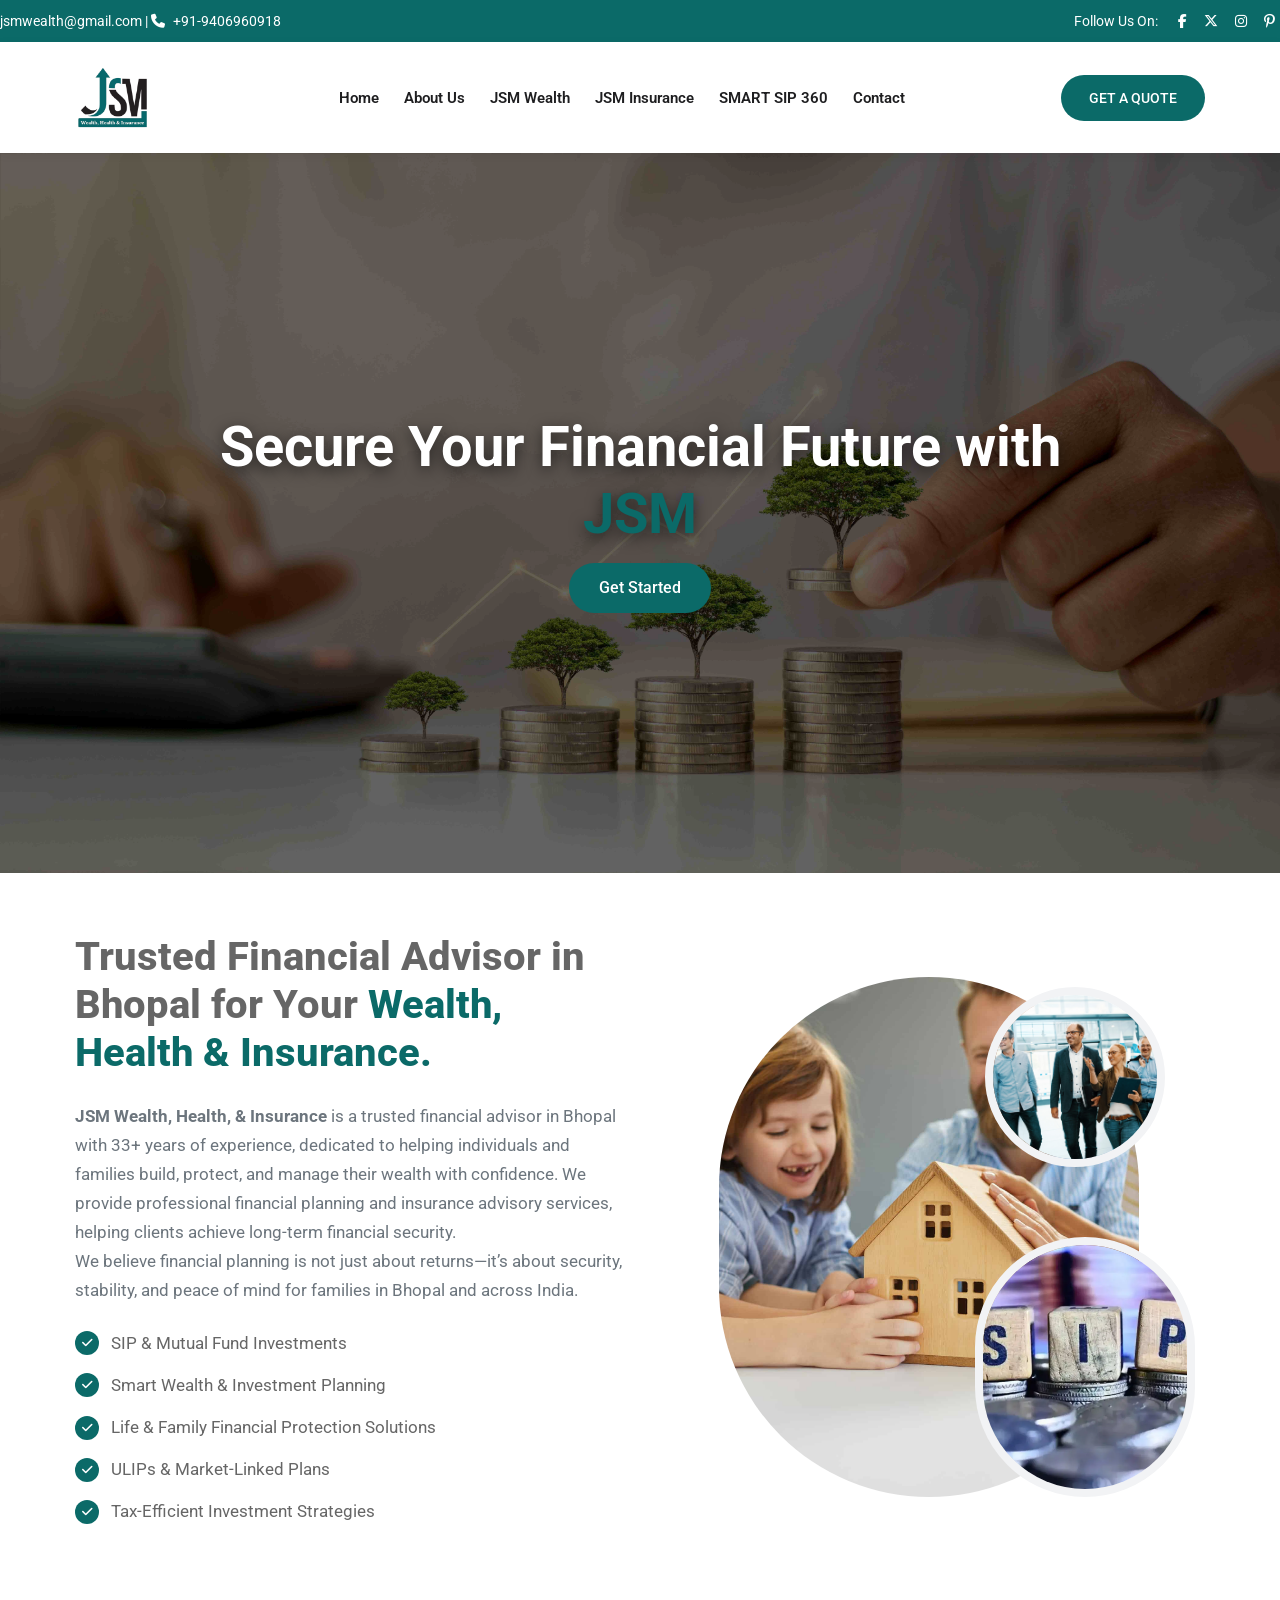
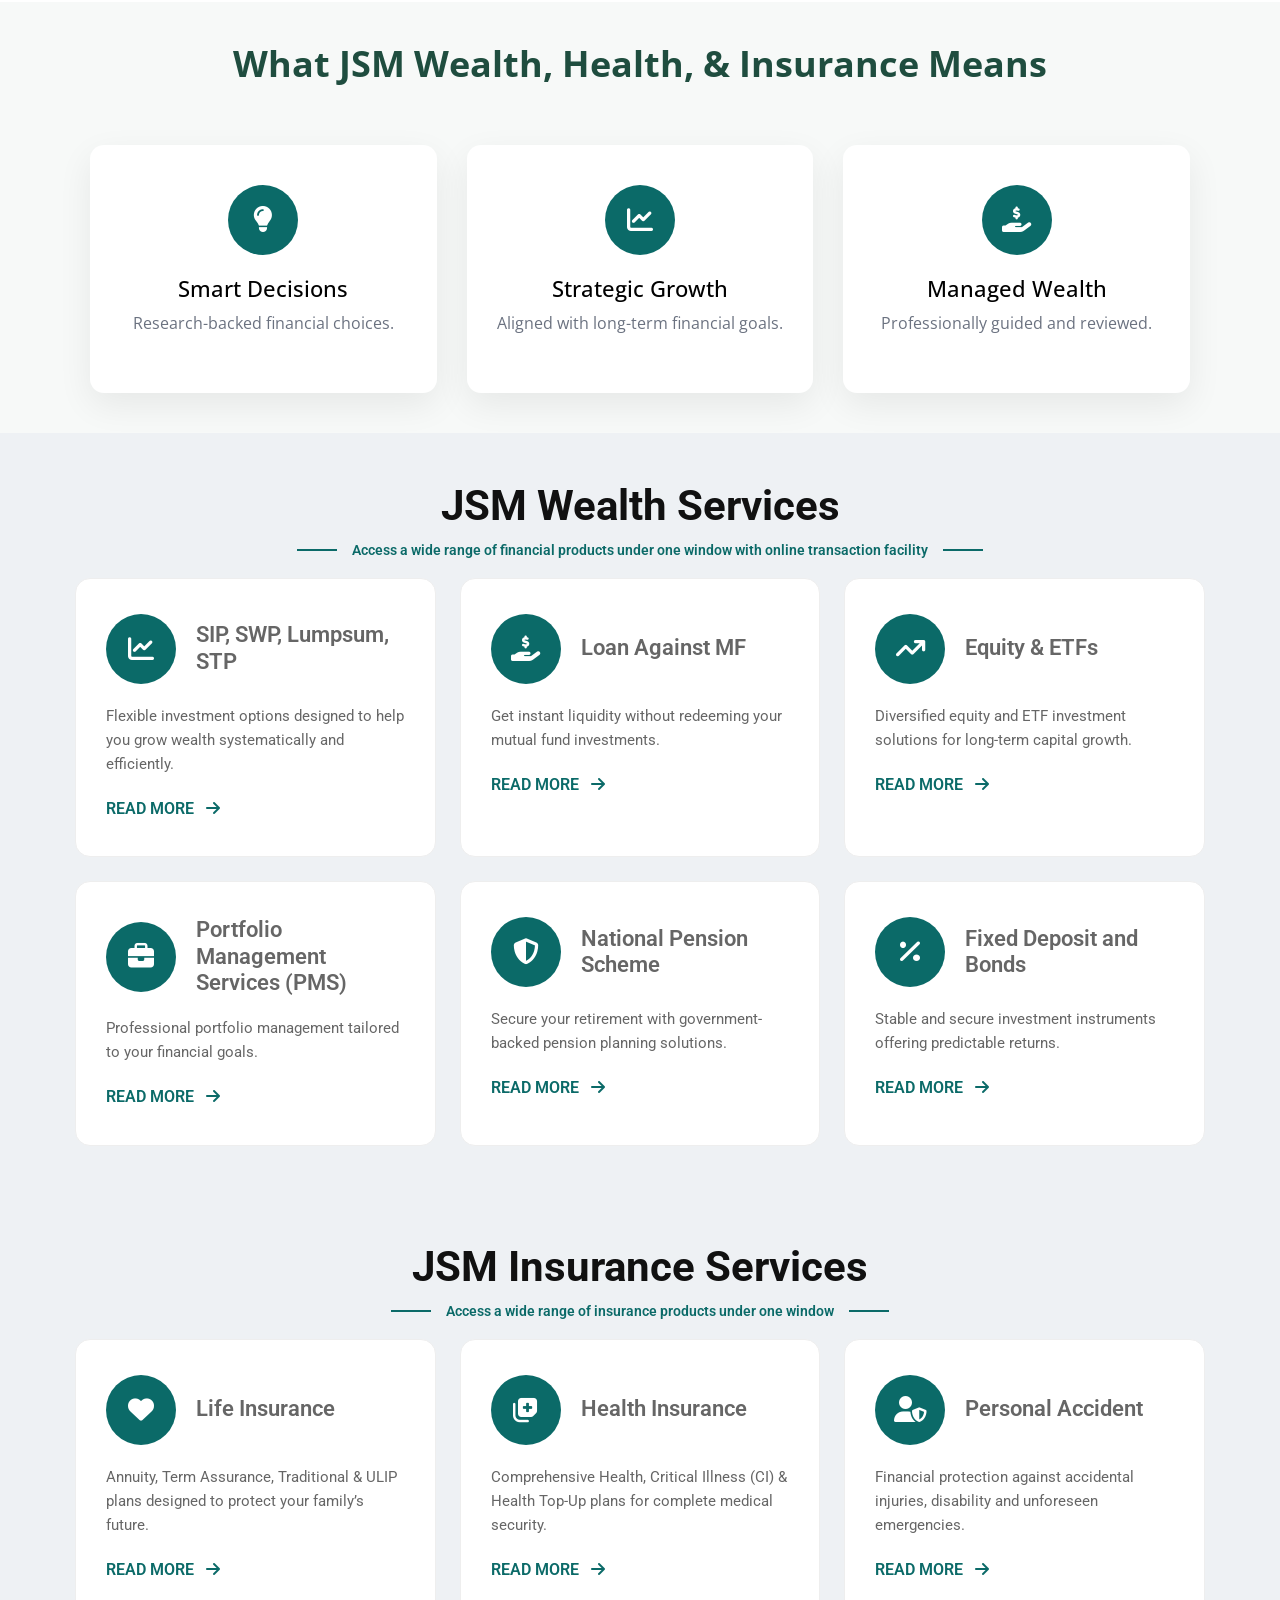
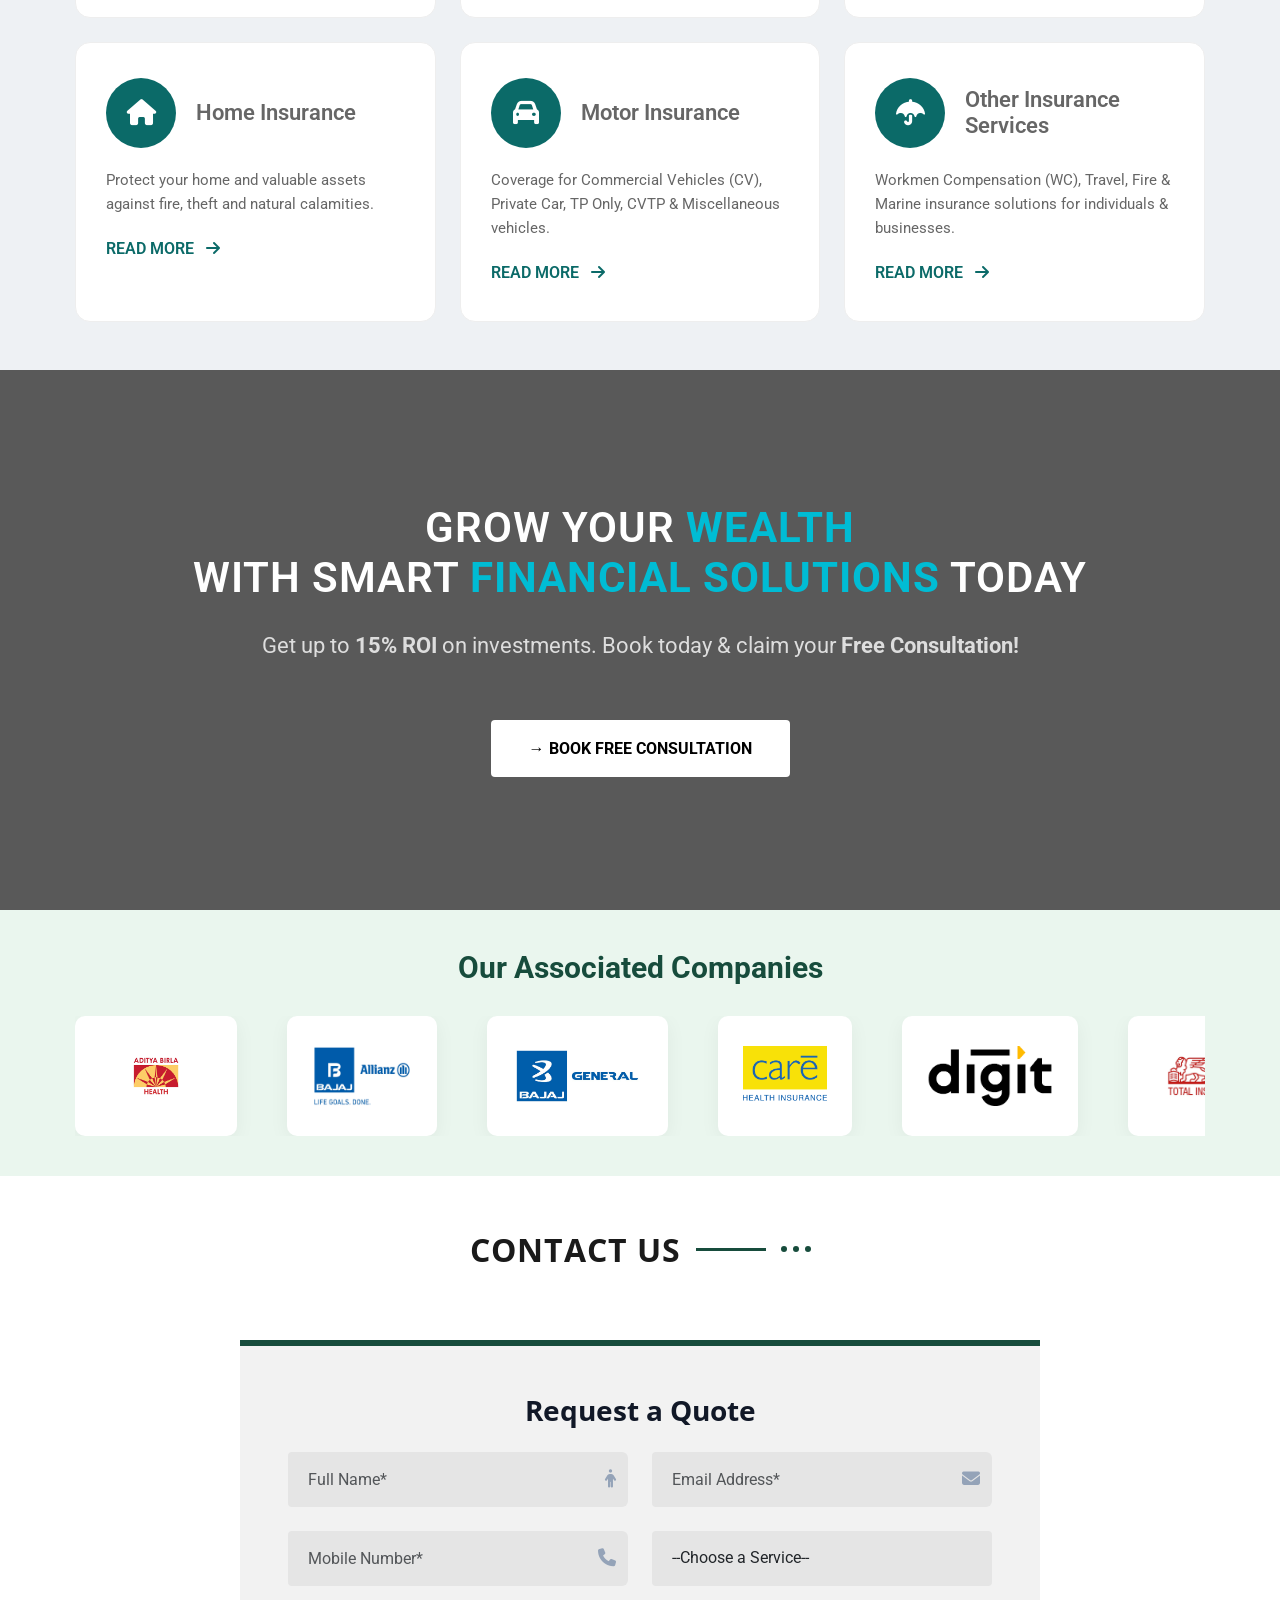
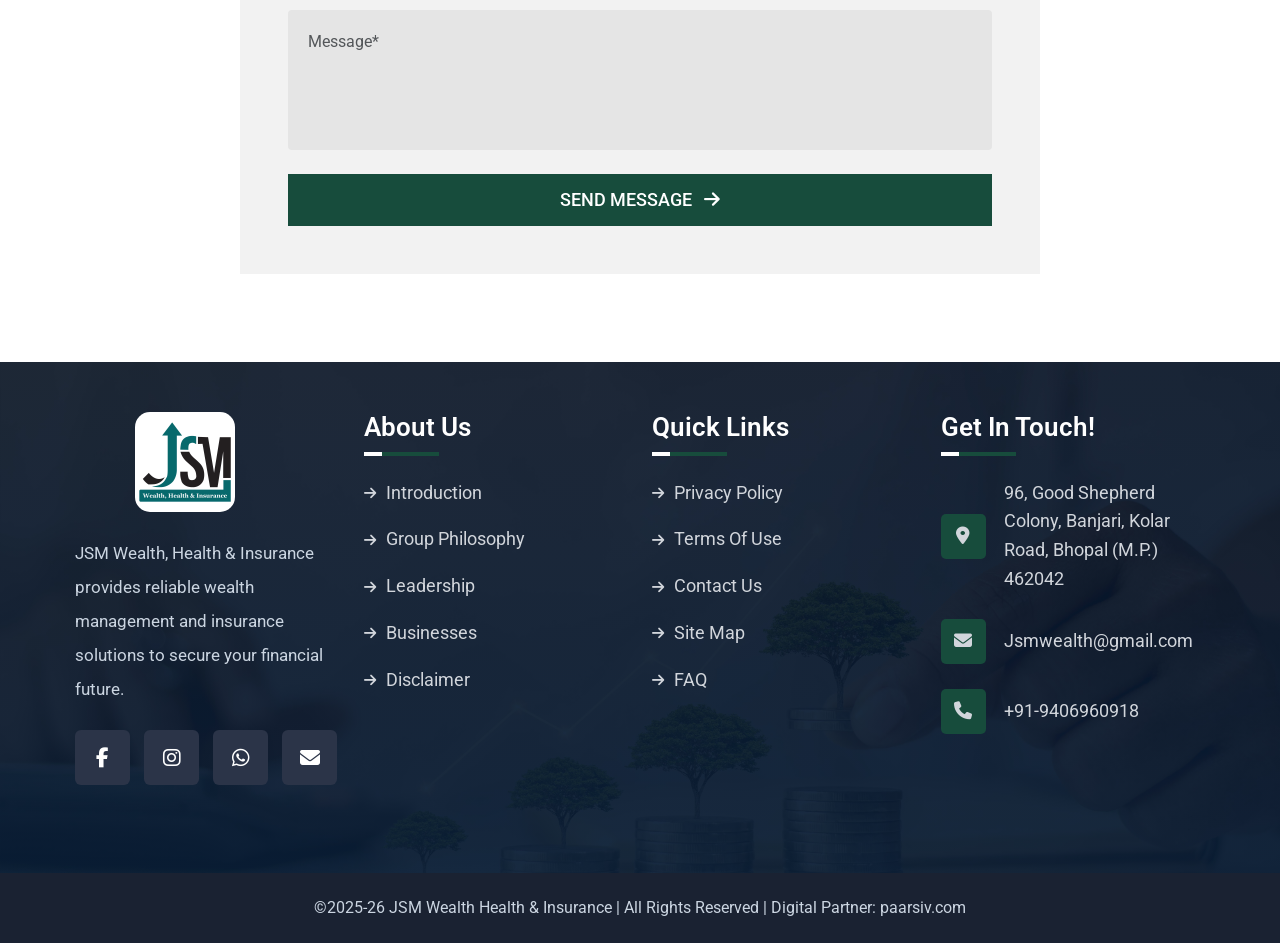
==== commit bc550837: "Update index.html" ====
--- a/index.html
+++ b/index.html
@@ -34,7 +34,7 @@
 
   <!-- Top Bar -->
   <div class="top-bar">
-    <div class="container d-flex justify-content-between align-items-center">
+    <div class="containers d-flex justify-content-between align-items-center">
       <div>
         <a href="mailto:jsmwealth@gmail.com">jsmwealth@gmail.com</a>
         |
@@ -637,10 +637,11 @@
 <!-- Email -->
 <div class="col-md-6">
     <div class="input-group">
-        <input 
+      <input 
 type="email"
 class="form-control"
 placeholder="Email Address*"
+pattern="[a-zA-Z0-9._-]+@[a-zA-Z0-9.-]+\.[a-zA-Z]{2,}"
 oninput="this.value=this.value.replace(/[^a-zA-Z0-9@._-]/g,'')"
 required>
         <span class="input-group-text">
@@ -928,3 +929,7 @@
 
 
 
+
+
+
+
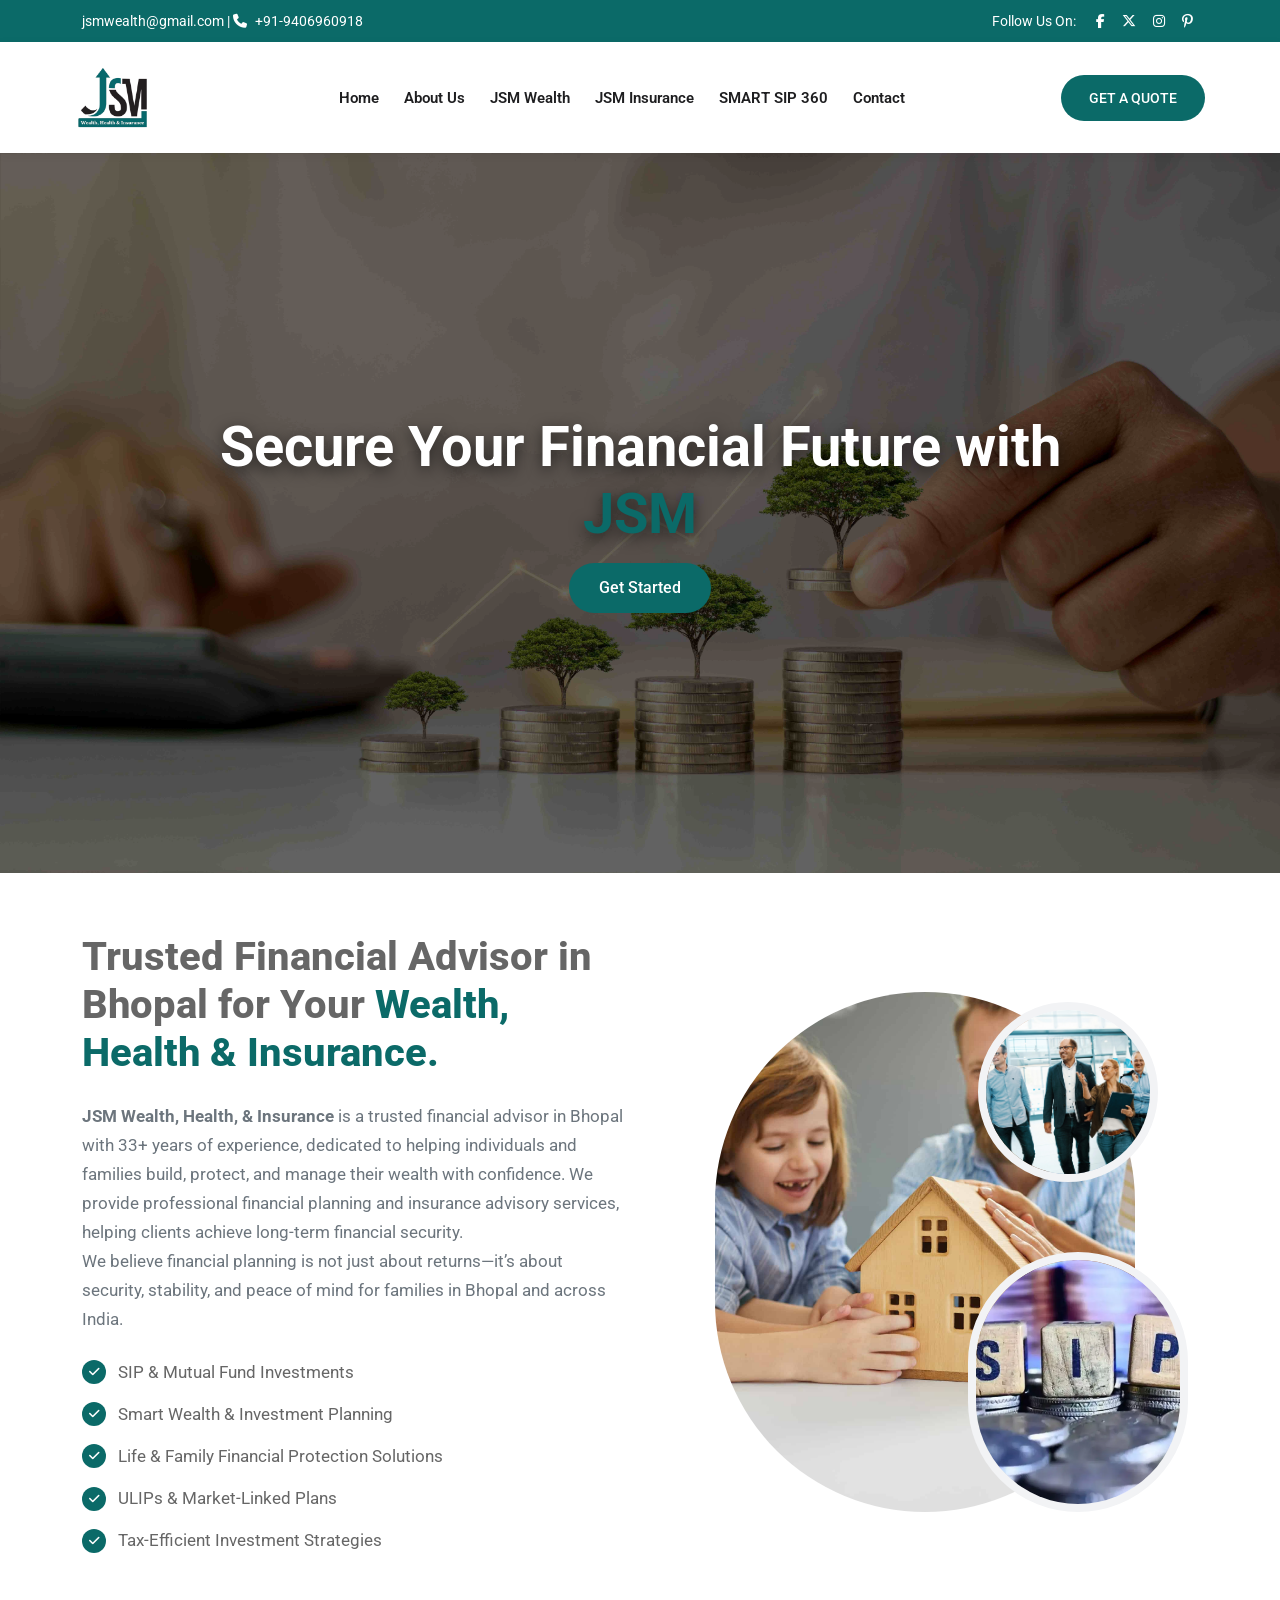
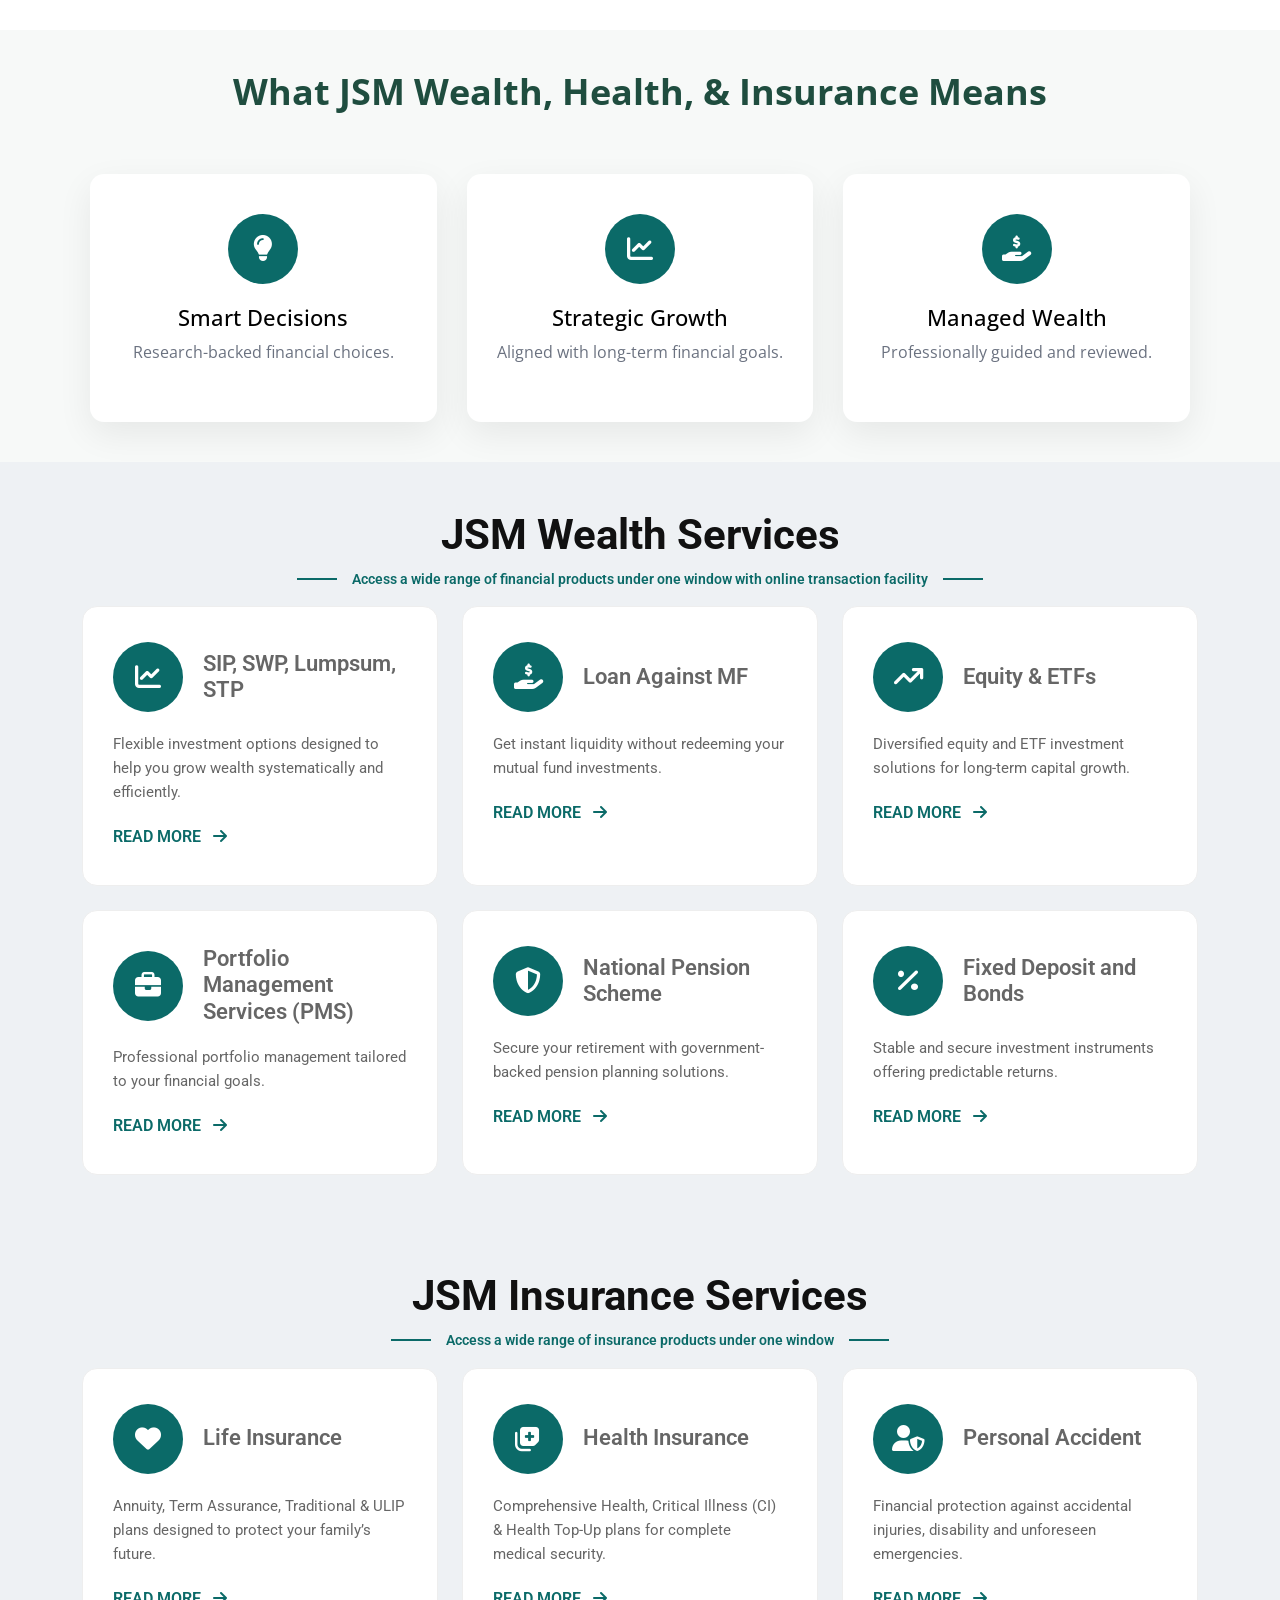
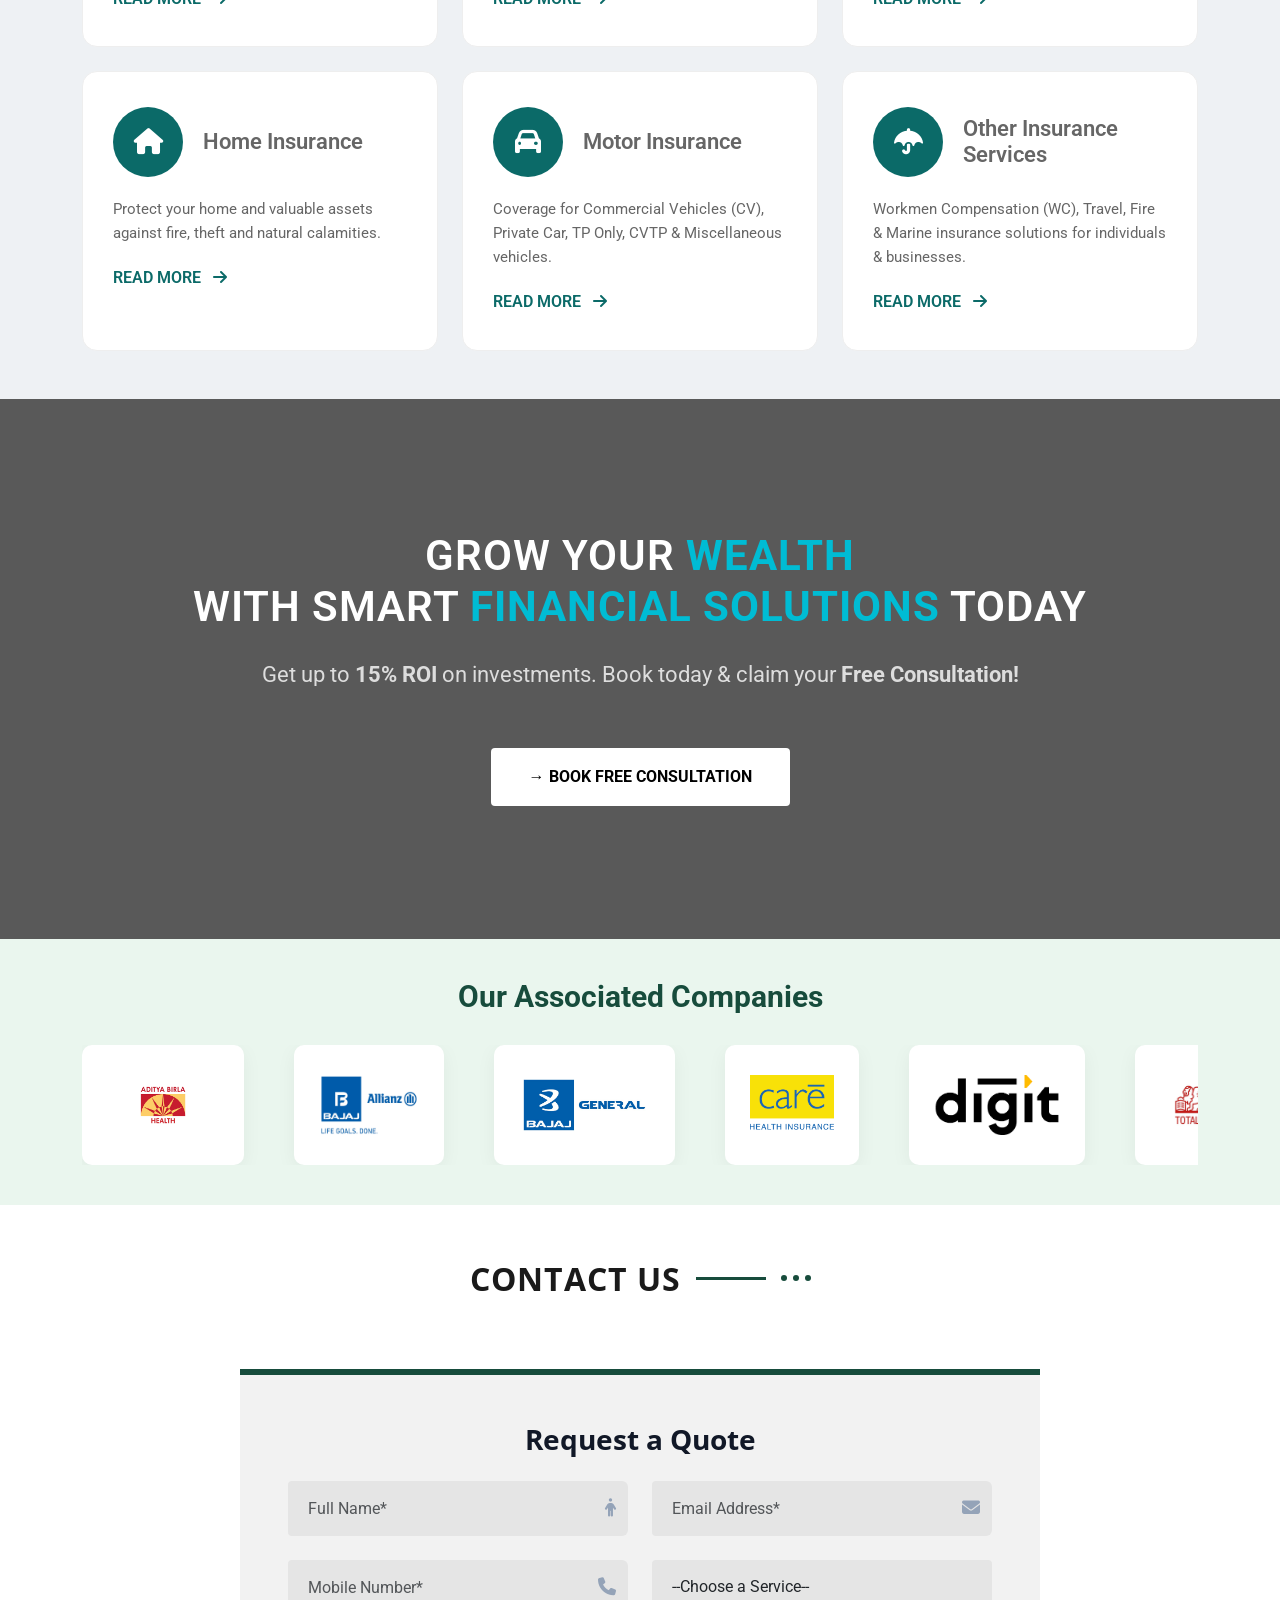
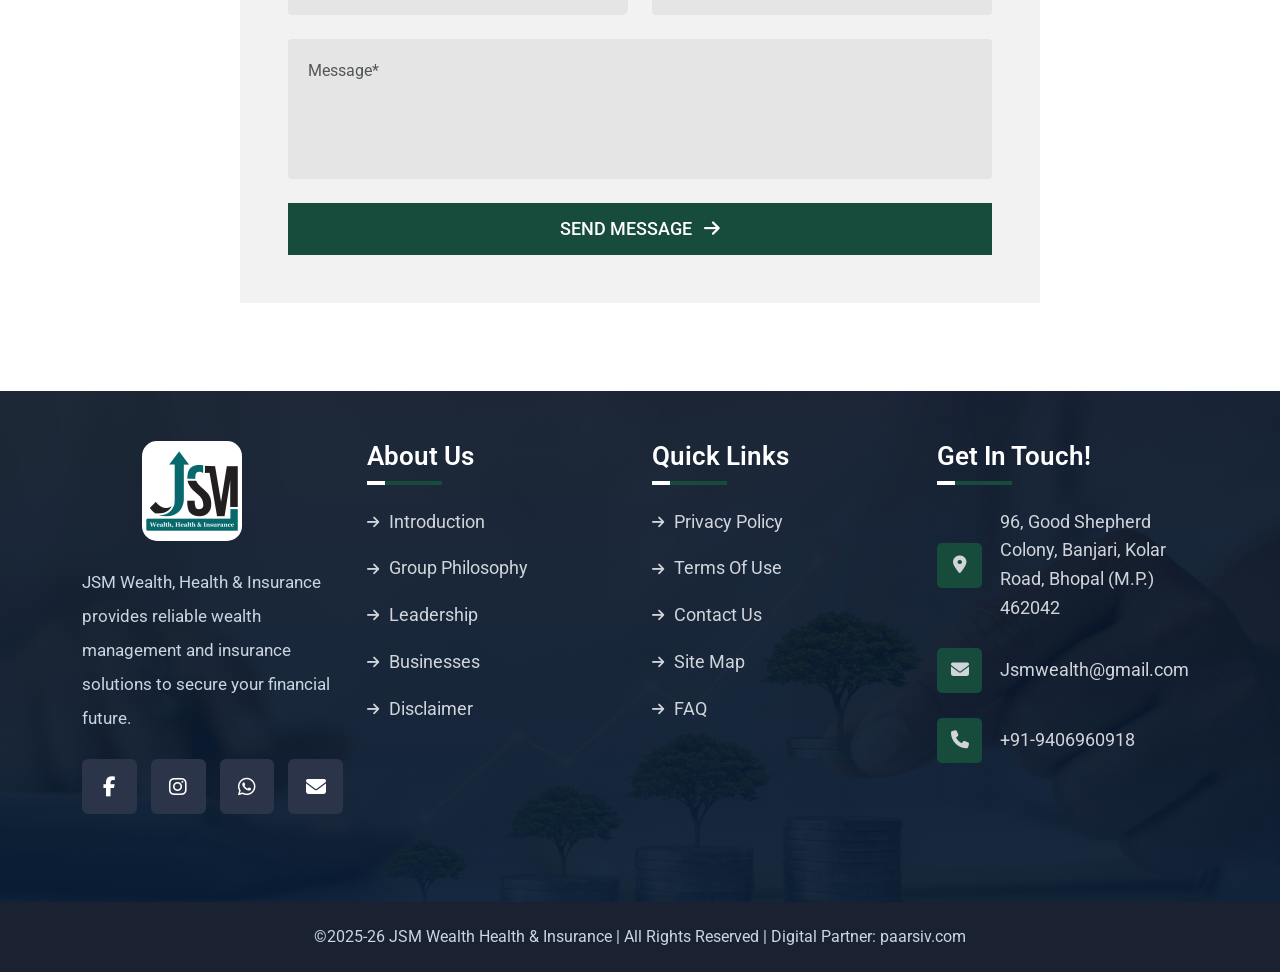
==== commit 15f0e6d3: "Update index.html" ====
--- a/index.html
+++ b/index.html
@@ -34,7 +34,7 @@
 
   <!-- Top Bar -->
   <div class="top-bar">
-    <div class="containers d-flex justify-content-between align-items-center">
+    <div class="container d-flex justify-content-between align-items-center">
       <div>
         <a href="mailto:jsmwealth@gmail.com">jsmwealth@gmail.com</a>
         |
@@ -65,7 +65,7 @@
 
   <!-- Navigation -->
   <nav class="main-nav">
-    <div class="container d-flex align-items-center justify-content-between">
+    <div class="containers d-flex align-items-center justify-content-between">
 
       <div class="logo">
         <a href="index.html"><img src="jsm.logo.png" alt="JSM Wealth Logo"></a>
@@ -933,3 +933,4 @@
 
 
 
+
--- a/style.css
+++ b/style.css
@@ -30,7 +30,7 @@
   background: #fff;
 }
 
-.container {
+.containers {
   max-width: 1170px;
   margin: auto;
   padding: 0 20px;
@@ -1908,3 +1908,4 @@
 
 
 
+
